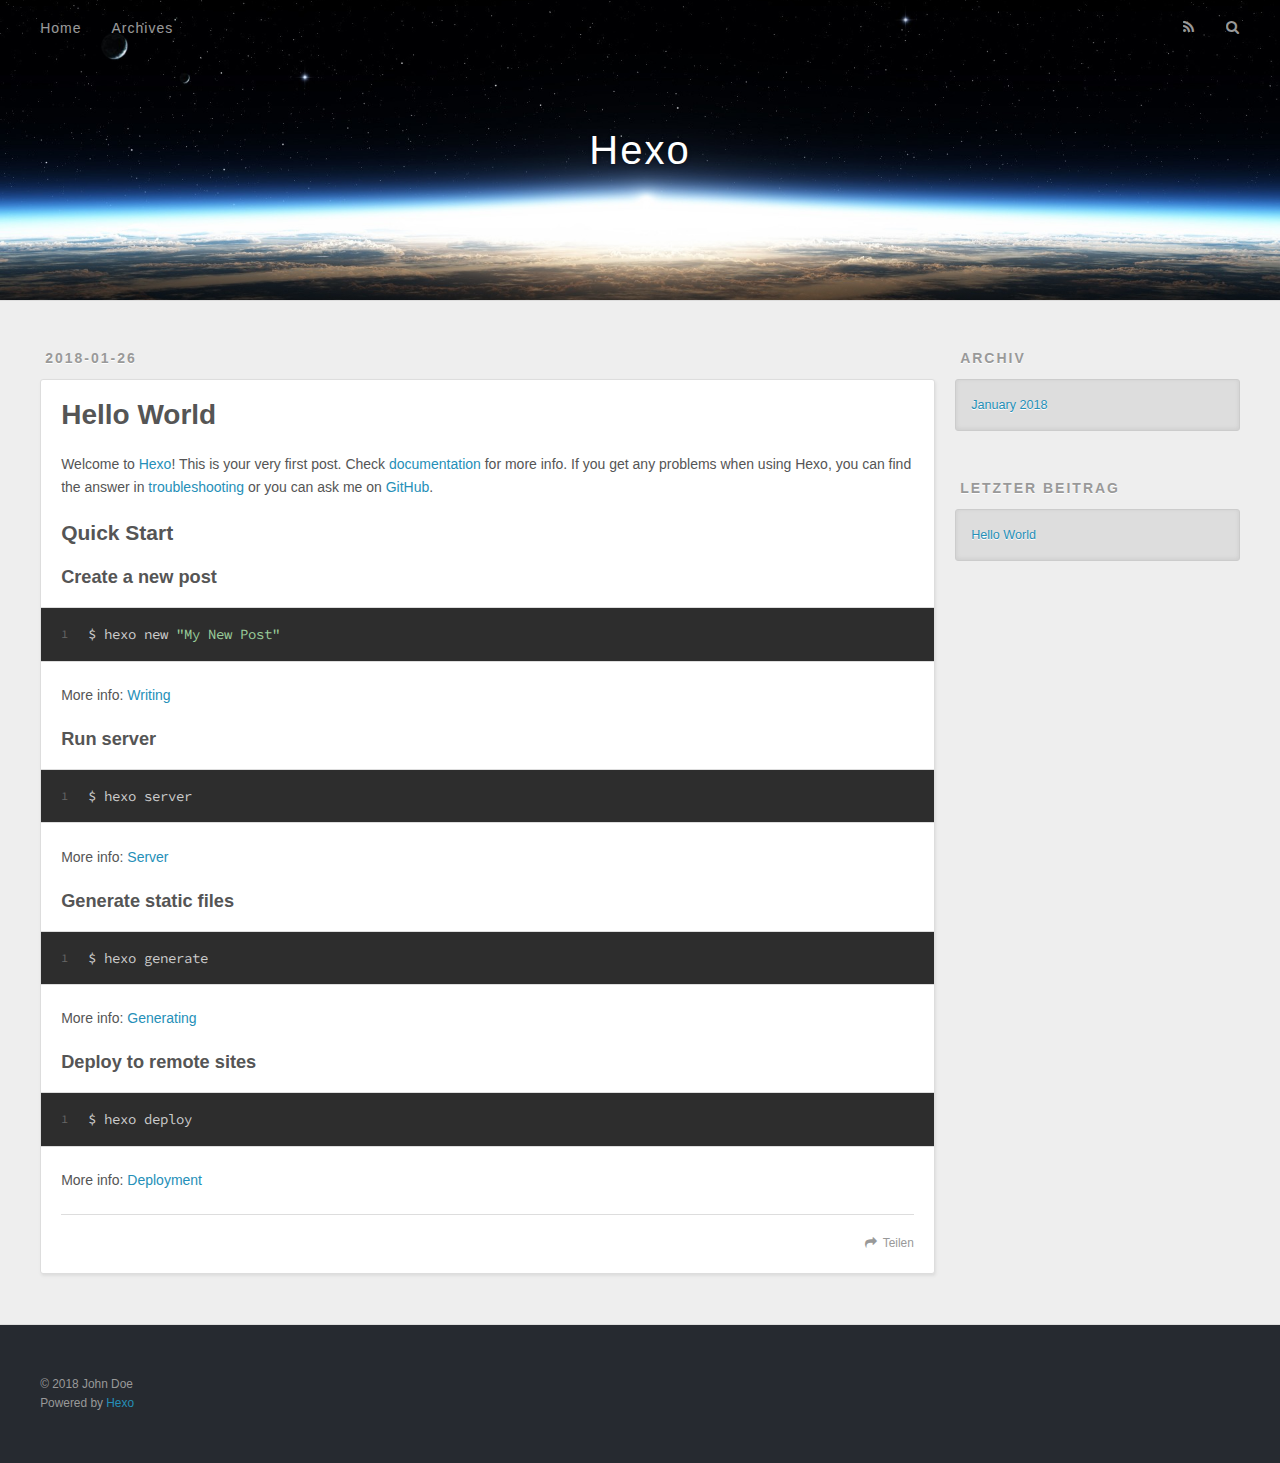
==== index.html @ 2131b010 "update" ====
<!DOCTYPE html>
<html>
<head>
  <meta charset="utf-8">
  

  
  <title>Hexo</title>
  <meta name="viewport" content="width=device-width, initial-scale=1, maximum-scale=1">
  <meta property="og:type" content="website">
<meta property="og:title" content="Hexo">
<meta property="og:url" content="http://yoursite.com/index.html">
<meta property="og:site_name" content="Hexo">
<meta name="twitter:card" content="summary">
<meta name="twitter:title" content="Hexo">
  
    <link rel="alternate" href="/atom.xml" title="Hexo" type="application/atom+xml">
  
  
    <link rel="icon" href="/favicon.png">
  
  
    <link href="//fonts.googleapis.com/css?family=Source+Code+Pro" rel="stylesheet" type="text/css">
  
  <link rel="stylesheet" href="/css/style.css">
</head>

<body>
  <div id="container">
    <div id="wrap">
      <header id="header">
  <div id="banner"></div>
  <div id="header-outer" class="outer">
    <div id="header-title" class="inner">
      <h1 id="logo-wrap">
        <a href="/" id="logo">Hexo</a>
      </h1>
      
    </div>
    <div id="header-inner" class="inner">
      <nav id="main-nav">
        <a id="main-nav-toggle" class="nav-icon"></a>
        
          <a class="main-nav-link" href="/">Home</a>
        
          <a class="main-nav-link" href="/archives">Archives</a>
        
      </nav>
      <nav id="sub-nav">
        
          <a id="nav-rss-link" class="nav-icon" href="/atom.xml" title="RSS Feed"></a>
        
        <a id="nav-search-btn" class="nav-icon" title="Suche"></a>
      </nav>
      <div id="search-form-wrap">
        <form action="//google.com/search" method="get" accept-charset="UTF-8" class="search-form"><input type="search" name="q" class="search-form-input" placeholder="Search"><button type="submit" class="search-form-submit">&#xF002;</button><input type="hidden" name="sitesearch" value="http://yoursite.com"></form>
      </div>
    </div>
  </div>
</header>
      <div class="outer">
        <section id="main">
  
    <article id="post-hello-world" class="article article-type-post" itemscope itemprop="blogPost">
  <div class="article-meta">
    <a href="/2018/01/26/hello-world/" class="article-date">
  <time datetime="2018-01-26T09:26:20.184Z" itemprop="datePublished">2018-01-26</time>
</a>
    
  </div>
  <div class="article-inner">
    
    
      <header class="article-header">
        
  
    <h1 itemprop="name">
      <a class="article-title" href="/2018/01/26/hello-world/">Hello World</a>
    </h1>
  

      </header>
    
    <div class="article-entry" itemprop="articleBody">
      
        <p>Welcome to <a href="https://hexo.io/" target="_blank" rel="noopener">Hexo</a>! This is your very first post. Check <a href="https://hexo.io/docs/" target="_blank" rel="noopener">documentation</a> for more info. If you get any problems when using Hexo, you can find the answer in <a href="https://hexo.io/docs/troubleshooting.html" target="_blank" rel="noopener">troubleshooting</a> or you can ask me on <a href="https://github.com/hexojs/hexo/issues" target="_blank" rel="noopener">GitHub</a>.</p>
<h2 id="Quick-Start"><a href="#Quick-Start" class="headerlink" title="Quick Start"></a>Quick Start</h2><h3 id="Create-a-new-post"><a href="#Create-a-new-post" class="headerlink" title="Create a new post"></a>Create a new post</h3><figure class="highlight bash"><table><tr><td class="gutter"><pre><span class="line">1</span><br></pre></td><td class="code"><pre><span class="line">$ hexo new <span class="string">"My New Post"</span></span><br></pre></td></tr></table></figure>
<p>More info: <a href="https://hexo.io/docs/writing.html" target="_blank" rel="noopener">Writing</a></p>
<h3 id="Run-server"><a href="#Run-server" class="headerlink" title="Run server"></a>Run server</h3><figure class="highlight bash"><table><tr><td class="gutter"><pre><span class="line">1</span><br></pre></td><td class="code"><pre><span class="line">$ hexo server</span><br></pre></td></tr></table></figure>
<p>More info: <a href="https://hexo.io/docs/server.html" target="_blank" rel="noopener">Server</a></p>
<h3 id="Generate-static-files"><a href="#Generate-static-files" class="headerlink" title="Generate static files"></a>Generate static files</h3><figure class="highlight bash"><table><tr><td class="gutter"><pre><span class="line">1</span><br></pre></td><td class="code"><pre><span class="line">$ hexo generate</span><br></pre></td></tr></table></figure>
<p>More info: <a href="https://hexo.io/docs/generating.html" target="_blank" rel="noopener">Generating</a></p>
<h3 id="Deploy-to-remote-sites"><a href="#Deploy-to-remote-sites" class="headerlink" title="Deploy to remote sites"></a>Deploy to remote sites</h3><figure class="highlight bash"><table><tr><td class="gutter"><pre><span class="line">1</span><br></pre></td><td class="code"><pre><span class="line">$ hexo deploy</span><br></pre></td></tr></table></figure>
<p>More info: <a href="https://hexo.io/docs/deployment.html" target="_blank" rel="noopener">Deployment</a></p>

      
    </div>
    <footer class="article-footer">
      <a data-url="http://yoursite.com/2018/01/26/hello-world/" data-id="cjcvq4l890000f4q3w87a7ria" class="article-share-link">Teilen</a>
      
      
    </footer>
  </div>
  
</article>


  


</section>
        
          <aside id="sidebar">
  
    

  
    

  
    
  
    
  <div class="widget-wrap">
    <h3 class="widget-title">Archiv</h3>
    <div class="widget">
      <ul class="archive-list"><li class="archive-list-item"><a class="archive-list-link" href="/archives/2018/01/">January 2018</a></li></ul>
    </div>
  </div>


  
    
  <div class="widget-wrap">
    <h3 class="widget-title">letzter Beitrag</h3>
    <div class="widget">
      <ul>
        
          <li>
            <a href="/2018/01/26/hello-world/">Hello World</a>
          </li>
        
      </ul>
    </div>
  </div>

  
</aside>
        
      </div>
      <footer id="footer">
  
  <div class="outer">
    <div id="footer-info" class="inner">
      &copy; 2018 John Doe<br>
      Powered by <a href="http://hexo.io/" target="_blank">Hexo</a>
    </div>
  </div>
</footer>
    </div>
    <nav id="mobile-nav">
  
    <a href="/" class="mobile-nav-link">Home</a>
  
    <a href="/archives" class="mobile-nav-link">Archives</a>
  
</nav>
    

<script src="//ajax.googleapis.com/ajax/libs/jquery/2.0.3/jquery.min.js"></script>


  <link rel="stylesheet" href="/fancybox/jquery.fancybox.css">
  <script src="/fancybox/jquery.fancybox.pack.js"></script>


<script src="/js/script.js"></script>



  </div>
</body>
</html>
---- css/style.css ----
body {
  width: 100%;
}
body:before,
body:after {
  content: "";
  display: table;
}
body:after {
  clear: both;
}
html,
body,
div,
span,
applet,
object,
iframe,
h1,
h2,
h3,
h4,
h5,
h6,
p,
blockquote,
pre,
a,
abbr,
acronym,
address,
big,
cite,
code,
del,
dfn,
em,
img,
ins,
kbd,
q,
s,
samp,
small,
strike,
strong,
sub,
sup,
tt,
var,
dl,
dt,
dd,
ol,
ul,
li,
fieldset,
form,
label,
legend,
table,
caption,
tbody,
tfoot,
thead,
tr,
th,
td {
  margin: 0;
  padding: 0;
  border: 0;
  outline: 0;
  font-weight: inherit;
  font-style: inherit;
  font-family: inherit;
  font-size: 100%;
  vertical-align: baseline;
}
body {
  line-height: 1;
  color: #000;
  background: #fff;
}
ol,
ul {
  list-style: none;
}
table {
  border-collapse: separate;
  border-spacing: 0;
  vertical-align: middle;
}
caption,
th,
td {
  text-align: left;
  font-weight: normal;
  vertical-align: middle;
}
a img {
  border: none;
}
input,
button {
  margin: 0;
  padding: 0;
}
input::-moz-focus-inner,
button::-moz-focus-inner {
  border: 0;
  padding: 0;
}
@font-face {
  font-family: FontAwesome;
  font-style: normal;
  font-weight: normal;
  src: url("fonts/fontawesome-webfont.eot?v=#4.0.3");
  src: url("fonts/fontawesome-webfont.eot?#iefix&v=#4.0.3") format("embedded-opentype"), url("fonts/fontawesome-webfont.woff?v=#4.0.3") format("woff"), url("fonts/fontawesome-webfont.ttf?v=#4.0.3") format("truetype"), url("fonts/fontawesome-webfont.svg#fontawesomeregular?v=#4.0.3") format("svg");
}
html,
body,
#container {
  height: 100%;
}
body {
  background: #eee;
  font: 14px -apple-system, BlinkMacSystemFont, "Segoe UI", "Roboto", "Oxygen", "Ubuntu", "Cantarell", "Fira Sans", "Droid Sans", "Helvetica Neue", sans-serif;
  -webkit-text-size-adjust: 100%;
}
.outer {
  max-width: 1220px;
  margin: 0 auto;
  padding: 0 20px;
}
.outer:before,
.outer:after {
  content: "";
  display: table;
}
.outer:after {
  clear: both;
}
.inner {
  display: inline;
  float: left;
  width: 98.33333333333333%;
  margin: 0 0.833333333333333%;
}
.left,
.alignleft {
  float: left;
}
.right,
.alignright {
  float: right;
}
.clear {
  clear: both;
}
#container {
  position: relative;
}
.mobile-nav-on {
  overflow: hidden;
}
#wrap {
  height: 100%;
  width: 100%;
  position: absolute;
  top: 0;
  left: 0;
  -webkit-transition: 0.2s ease-out;
  -moz-transition: 0.2s ease-out;
  -ms-transition: 0.2s ease-out;
  transition: 0.2s ease-out;
  z-index: 1;
  background: #eee;
}
.mobile-nav-on #wrap {
  left: 280px;
}
@media screen and (min-width: 768px) {
  #main {
    display: inline;
    float: left;
    width: 73.33333333333333%;
    margin: 0 0.833333333333333%;
  }
}
.article-date,
.article-category-link,
.archive-year,
.widget-title {
  text-decoration: none;
  text-transform: uppercase;
  letter-spacing: 2px;
  color: #999;
  margin-bottom: 1em;
  margin-left: 5px;
  line-height: 1em;
  text-shadow: 0 1px #fff;
  font-weight: bold;
}
.article-inner,
.archive-article-inner {
  background: #fff;
  -webkit-box-shadow: 1px 2px 3px #ddd;
  box-shadow: 1px 2px 3px #ddd;
  border: 1px solid #ddd;
  border-radius: 3px;
}
.article-entry h1,
.widget h1 {
  font-size: 2em;
}
.article-entry h2,
.widget h2 {
  font-size: 1.5em;
}
.article-entry h3,
.widget h3 {
  font-size: 1.3em;
}
.article-entry h4,
.widget h4 {
  font-size: 1.2em;
}
.article-entry h5,
.widget h5 {
  font-size: 1em;
}
.article-entry h6,
.widget h6 {
  font-size: 1em;
  color: #999;
}
.article-entry hr,
.widget hr {
  border: 1px dashed #ddd;
}
.article-entry strong,
.widget strong {
  font-weight: bold;
}
.article-entry em,
.widget em,
.article-entry cite,
.widget cite {
  font-style: italic;
}
.article-entry sup,
.widget sup,
.article-entry sub,
.widget sub {
  font-size: 0.75em;
  line-height: 0;
  position: relative;
  vertical-align: baseline;
}
.article-entry sup,
.widget sup {
  top: -0.5em;
}
.article-entry sub,
.widget sub {
  bottom: -0.2em;
}
.article-entry small,
.widget small {
  font-size: 0.85em;
}
.article-entry acronym,
.widget acronym,
.article-entry abbr,
.widget abbr {
  border-bottom: 1px dotted;
}
.article-entry ul,
.widget ul,
.article-entry ol,
.widget ol,
.article-entry dl,
.widget dl {
  margin: 0 20px;
  line-height: 1.6em;
}
.article-entry ul ul,
.widget ul ul,
.article-entry ol ul,
.widget ol ul,
.article-entry ul ol,
.widget ul ol,
.article-entry ol ol,
.widget ol ol {
  margin-top: 0;
  margin-bottom: 0;
}
.article-entry ul,
.widget ul {
  list-style: disc;
}
.article-entry ol,
.widget ol {
  list-style: decimal;
}
.article-entry dt,
.widget dt {
  font-weight: bold;
}
#header {
  height: 300px;
  position: relative;
  border-bottom: 1px solid #ddd;
}
#header:before,
#header:after {
  content: "";
  position: absolute;
  left: 0;
  right: 0;
  height: 40px;
}
#header:before {
  top: 0;
  background: -webkit-linear-gradient(rgba(0,0,0,0.2), transparent);
  background: -moz-linear-gradient(rgba(0,0,0,0.2), transparent);
  background: -ms-linear-gradient(rgba(0,0,0,0.2), transparent);
  background: linear-gradient(rgba(0,0,0,0.2), transparent);
}
#header:after {
  bottom: 0;
  background: -webkit-linear-gradient(transparent, rgba(0,0,0,0.2));
  background: -moz-linear-gradient(transparent, rgba(0,0,0,0.2));
  background: -ms-linear-gradient(transparent, rgba(0,0,0,0.2));
  background: linear-gradient(transparent, rgba(0,0,0,0.2));
}
#header-outer {
  height: 100%;
  position: relative;
}
#header-inner {
  position: relative;
  overflow: hidden;
}
#banner {
  position: absolute;
  top: 0;
  left: 0;
  width: 100%;
  height: 100%;
  background: url("images/banner.jpg") center #000;
  -webkit-background-size: cover;
  -moz-background-size: cover;
  background-size: cover;
  z-index: -1;
}
#header-title {
  text-align: center;
  height: 40px;
  position: absolute;
  top: 50%;
  left: 0;
  margin-top: -20px;
}
#logo,
#subtitle {
  text-decoration: none;
  color: #fff;
  font-weight: 300;
  text-shadow: 0 1px 4px rgba(0,0,0,0.3);
}
#logo {
  font-size: 40px;
  line-height: 40px;
  letter-spacing: 2px;
}
#subtitle {
  font-size: 16px;
  line-height: 16px;
  letter-spacing: 1px;
}
#subtitle-wrap {
  margin-top: 16px;
}
#main-nav {
  float: left;
  margin-left: -15px;
}
.nav-icon,
.main-nav-link {
  float: left;
  color: #fff;
  opacity: 0.6;
  text-decoration: none;
  text-shadow: 0 1px rgba(0,0,0,0.2);
  -webkit-transition: opacity 0.2s;
  -moz-transition: opacity 0.2s;
  -ms-transition: opacity 0.2s;
  transition: opacity 0.2s;
  display: block;
  padding: 20px 15px;
}
.nav-icon:hover,
.main-nav-link:hover {
  opacity: 1;
}
.nav-icon {
  font-family: FontAwesome;
  text-align: center;
  font-size: 14px;
  width: 14px;
  height: 14px;
  padding: 20px 15px;
  position: relative;
  cursor: pointer;
}
.main-nav-link {
  font-weight: 300;
  letter-spacing: 1px;
}
@media screen and (max-width: 479px) {
  .main-nav-link {
    display: none;
  }
}
#main-nav-toggle {
  display: none;
}
#main-nav-toggle:before {
  content: "\f0c9";
}
@media screen and (max-width: 479px) {
  #main-nav-toggle {
    display: block;
  }
}
#sub-nav {
  float: right;
  margin-right: -15px;
}
#nav-rss-link:before {
  content: "\f09e";
}
#nav-search-btn:before {
  content: "\f002";
}
#search-form-wrap {
  position: absolute;
  top: 15px;
  width: 150px;
  height: 30px;
  right: -150px;
  opacity: 0;
  -webkit-transition: 0.2s ease-out;
  -moz-transition: 0.2s ease-out;
  -ms-transition: 0.2s ease-out;
  transition: 0.2s ease-out;
}
#search-form-wrap.on {
  opacity: 1;
  right: 0;
}
@media screen and (max-width: 479px) {
  #search-form-wrap {
    width: 100%;
    right: -100%;
  }
}
.search-form {
  position: absolute;
  top: 0;
  left: 0;
  right: 0;
  background: #fff;
  padding: 5px 15px;
  border-radius: 15px;
  -webkit-box-shadow: 0 0 10px rgba(0,0,0,0.3);
  box-shadow: 0 0 10px rgba(0,0,0,0.3);
}
.search-form-input {
  border: none;
  background: none;
  color: #555;
  width: 100%;
  font: 13px -apple-system, BlinkMacSystemFont, "Segoe UI", "Roboto", "Oxygen", "Ubuntu", "Cantarell", "Fira Sans", "Droid Sans", "Helvetica Neue", sans-serif;
  outline: none;
}
.search-form-input::-webkit-search-results-decoration,
.search-form-input::-webkit-search-cancel-button {
  -webkit-appearance: none;
}
.search-form-submit {
  position: absolute;
  top: 50%;
  right: 10px;
  margin-top: -7px;
  font: 13px FontAwesome;
  border: none;
  background: none;
  color: #bbb;
  cursor: pointer;
}
.search-form-submit:hover,
.search-form-submit:focus {
  color: #777;
}
.article {
  margin: 50px 0;
}
.article-inner {
  overflow: hidden;
}
.article-meta:before,
.article-meta:after {
  content: "";
  display: table;
}
.article-meta:after {
  clear: both;
}
.article-date {
  float: left;
}
.article-category {
  float: left;
  line-height: 1em;
  color: #ccc;
  text-shadow: 0 1px #fff;
  margin-left: 8px;
}
.article-category:before {
  content: "\2022";
}
.article-category-link {
  margin: 0 12px 1em;
}
.article-header {
  padding: 20px 20px 0;
}
.article-title {
  text-decoration: none;
  font-size: 2em;
  font-weight: bold;
  color: #555;
  line-height: 1.1em;
  -webkit-transition: color 0.2s;
  -moz-transition: color 0.2s;
  -ms-transition: color 0.2s;
  transition: color 0.2s;
}
a.article-title:hover {
  color: #258fb8;
}
.article-entry {
  color: #555;
  padding: 0 20px;
}
.article-entry:before,
.article-entry:after {
  content: "";
  display: table;
}
.article-entry:after {
  clear: both;
}
.article-entry p,
.article-entry table {
  line-height: 1.6em;
  margin: 1.6em 0;
}
.article-entry h1,
.article-entry h2,
.article-entry h3,
.article-entry h4,
.article-entry h5,
.article-entry h6 {
  font-weight: bold;
}
.article-entry h1,
.article-entry h2,
.article-entry h3,
.article-entry h4,
.article-entry h5,
.article-entry h6 {
  line-height: 1.1em;
  margin: 1.1em 0;
}
.article-entry a {
  color: #258fb8;
  text-decoration: none;
}
.article-entry a:hover {
  text-decoration: underline;
}
.article-entry ul,
.article-entry ol,
.article-entry dl {
  margin-top: 1.6em;
  margin-bottom: 1.6em;
}
.article-entry img,
.article-entry video {
  max-width: 100%;
  height: auto;
  display: block;
  margin: auto;
}
.article-entry iframe {
  border: none;
}
.article-entry table {
  width: 100%;
  border-collapse: collapse;
  border-spacing: 0;
}
.article-entry th {
  font-weight: bold;
  border-bottom: 3px solid #ddd;
  padding-bottom: 0.5em;
}
.article-entry td {
  border-bottom: 1px solid #ddd;
  padding: 10px 0;
}
.article-entry blockquote {
  font-family: Georgia, "Times New Roman", serif;
  font-size: 1.4em;
  margin: 1.6em 20px;
  text-align: center;
}
.article-entry blockquote footer {
  font-size: 14px;
  margin: 1.6em 0;
  font-family: -apple-system, BlinkMacSystemFont, "Segoe UI", "Roboto", "Oxygen", "Ubuntu", "Cantarell", "Fira Sans", "Droid Sans", "Helvetica Neue", sans-serif;
}
.article-entry blockquote footer cite:before {
  content: "—";
  padding: 0 0.5em;
}
.article-entry .pullquote {
  text-align: left;
  width: 45%;
  margin: 0;
}
.article-entry .pullquote.left {
  margin-left: 0.5em;
  margin-right: 1em;
}
.article-entry .pullquote.right {
  margin-right: 0.5em;
  margin-left: 1em;
}
.article-entry .caption {
  color: #999;
  display: block;
  font-size: 0.9em;
  margin-top: 0.5em;
  position: relative;
  text-align: center;
}
.article-entry .video-container {
  position: relative;
  padding-top: 56.25%;
  height: 0;
  overflow: hidden;
}
.article-entry .video-container iframe,
.article-entry .video-container object,
.article-entry .video-container embed {
  position: absolute;
  top: 0;
  left: 0;
  width: 100%;
  height: 100%;
  margin-top: 0;
}
.article-more-link a {
  display: inline-block;
  line-height: 1em;
  padding: 6px 15px;
  border-radius: 15px;
  background: #eee;
  color: #999;
  text-shadow: 0 1px #fff;
  text-decoration: none;
}
.article-more-link a:hover {
  background: #258fb8;
  color: #fff;
  text-decoration: none;
  text-shadow: 0 1px #1e7293;
}
.article-footer {
  font-size: 0.85em;
  line-height: 1.6em;
  border-top: 1px solid #ddd;
  padding-top: 1.6em;
  margin: 0 20px 20px;
}
.article-footer:before,
.article-footer:after {
  content: "";
  display: table;
}
.article-footer:after {
  clear: both;
}
.article-footer a {
  color: #999;
  text-decoration: none;
}
.article-footer a:hover {
  color: #555;
}
.article-tag-list-item {
  float: left;
  margin-right: 10px;
}
.article-tag-list-link:before {
  content: "#";
}
.article-comment-link {
  float: right;
}
.article-comment-link:before {
  content: "\f075";
  font-family: FontAwesome;
  padding-right: 8px;
}
.article-share-link {
  cursor: pointer;
  float: right;
  margin-left: 20px;
}
.article-share-link:before {
  content: "\f064";
  font-family: FontAwesome;
  padding-right: 6px;
}
#article-nav {
  position: relative;
}
#article-nav:before,
#article-nav:after {
  content: "";
  display: table;
}
#article-nav:after {
  clear: both;
}
@media screen and (min-width: 768px) {
  #article-nav {
    margin: 50px 0;
  }
  #article-nav:before {
    width: 8px;
    height: 8px;
    position: absolute;
    top: 50%;
    left: 50%;
    margin-top: -4px;
    margin-left: -4px;
    content: "";
    border-radius: 50%;
    background: #ddd;
    -webkit-box-shadow: 0 1px 2px #fff;
    box-shadow: 0 1px 2px #fff;
  }
}
.article-nav-link-wrap {
  text-decoration: none;
  text-shadow: 0 1px #fff;
  color: #999;
  -webkit-box-sizing: border-box;
  -moz-box-sizing: border-box;
  box-sizing: border-box;
  margin-top: 50px;
  text-align: center;
  display: block;
}
.article-nav-link-wrap:hover {
  color: #555;
}
@media screen and (min-width: 768px) {
  .article-nav-link-wrap {
    width: 50%;
    margin-top: 0;
  }
}
@media screen and (min-width: 768px) {
  #article-nav-newer {
    float: left;
    text-align: right;
    padding-right: 20px;
  }
}
@media screen and (min-width: 768px) {
  #article-nav-older {
    float: right;
    text-align: left;
    padding-left: 20px;
  }
}
.article-nav-caption {
  text-transform: uppercase;
  letter-spacing: 2px;
  color: #ddd;
  line-height: 1em;
  font-weight: bold;
}
#article-nav-newer .article-nav-caption {
  margin-right: -2px;
}
.article-nav-title {
  font-size: 0.85em;
  line-height: 1.6em;
  margin-top: 0.5em;
}
.article-share-box {
  position: absolute;
  display: none;
  background: #fff;
  -webkit-box-shadow: 1px 2px 10px rgba(0,0,0,0.2);
  box-shadow: 1px 2px 10px rgba(0,0,0,0.2);
  border-radius: 3px;
  margin-left: -145px;
  overflow: hidden;
  z-index: 1;
}
.article-share-box.on {
  display: block;
}
.article-share-input {
  width: 100%;
  background: none;
  -webkit-box-sizing: border-box;
  -moz-box-sizing: border-box;
  box-sizing: border-box;
  font: 14px -apple-system, BlinkMacSystemFont, "Segoe UI", "Roboto", "Oxygen", "Ubuntu", "Cantarell", "Fira Sans", "Droid Sans", "Helvetica Neue", sans-serif;
  padding: 0 15px;
  color: #555;
  outline: none;
  border: 1px solid #ddd;
  border-radius: 3px 3px 0 0;
  height: 36px;
  line-height: 36px;
}
.article-share-links {
  background: #eee;
}
.article-share-links:before,
.article-share-links:after {
  content: "";
  display: table;
}
.article-share-links:after {
  clear: both;
}
.article-share-twitter,
.article-share-facebook,
.article-share-pinterest,
.article-share-google {
  width: 50px;
  height: 36px;
  display: block;
  float: left;
  position: relative;
  color: #999;
  text-shadow: 0 1px #fff;
}
.article-share-twitter:before,
.article-share-facebook:before,
.article-share-pinterest:before,
.article-share-google:before {
  font-size: 20px;
  font-family: FontAwesome;
  width: 20px;
  height: 20px;
  position: absolute;
  top: 50%;
  left: 50%;
  margin-top: -10px;
  margin-left: -10px;
  text-align: center;
}
.article-share-twitter:hover,
.article-share-facebook:hover,
.article-share-pinterest:hover,
.article-share-google:hover {
  color: #fff;
}
.article-share-twitter:before {
  content: "\f099";
}
.article-share-twitter:hover {
  background: #00aced;
  text-shadow: 0 1px #008abe;
}
.article-share-facebook:before {
  content: "\f09a";
}
.article-share-facebook:hover {
  background: #3b5998;
  text-shadow: 0 1px #2f477a;
}
.article-share-pinterest:before {
  content: "\f0d2";
}
.article-share-pinterest:hover {
  background: #cb2027;
  text-shadow: 0 1px #a21a1f;
}
.article-share-google:before {
  content: "\f0d5";
}
.article-share-google:hover {
  background: #dd4b39;
  text-shadow: 0 1px #be3221;
}
.article-gallery {
  background: #000;
  position: relative;
}
.article-gallery-photos {
  position: relative;
  overflow: hidden;
}
.article-gallery-img {
  display: none;
  max-width: 100%;
}
.article-gallery-img:first-child {
  display: block;
}
.article-gallery-img.loaded {
  position: absolute;
  display: block;
}
.article-gallery-img img {
  display: block;
  max-width: 100%;
  margin: 0 auto;
}
#comments {
  background: #fff;
  -webkit-box-shadow: 1px 2px 3px #ddd;
  box-shadow: 1px 2px 3px #ddd;
  padding: 20px;
  border: 1px solid #ddd;
  border-radius: 3px;
  margin: 50px 0;
}
#comments a {
  color: #258fb8;
}
.archives-wrap {
  margin: 50px 0;
}
.archives:before,
.archives:after {
  content: "";
  display: table;
}
.archives:after {
  clear: both;
}
.archive-year-wrap {
  margin-bottom: 1em;
}
.archives {
  -webkit-column-gap: 10px;
  -moz-column-gap: 10px;
  column-gap: 10px;
}
@media screen and (min-width: 480px) and (max-width: 767px) {
  .archives {
    -webkit-column-count: 2;
    -moz-column-count: 2;
    column-count: 2;
  }
}
@media screen and (min-width: 768px) {
  .archives {
    -webkit-column-count: 3;
    -moz-column-count: 3;
    column-count: 3;
  }
}
.archive-article {
  -webkit-column-break-inside: avoid;
  page-break-inside: avoid;
  overflow: hidden;
  break-inside: avoid-column;
}
.archive-article-inner {
  padding: 10px;
  margin-bottom: 15px;
}
.archive-article-title {
  text-decoration: none;
  font-weight: bold;
  color: #555;
  -webkit-transition: color 0.2s;
  -moz-transition: color 0.2s;
  -ms-transition: color 0.2s;
  transition: color 0.2s;
  line-height: 1.6em;
}
.archive-article-title:hover {
  color: #258fb8;
}
.archive-article-footer {
  margin-top: 1em;
}
.archive-article-date {
  color: #999;
  text-decoration: none;
  font-size: 0.85em;
  line-height: 1em;
  margin-bottom: 0.5em;
  display: block;
}
#page-nav {
  margin: 50px auto;
  background: #fff;
  -webkit-box-shadow: 1px 2px 3px #ddd;
  box-shadow: 1px 2px 3px #ddd;
  border: 1px solid #ddd;
  border-radius: 3px;
  text-align: center;
  color: #999;
  overflow: hidden;
}
#page-nav:before,
#page-nav:after {
  content: "";
  display: table;
}
#page-nav:after {
  clear: both;
}
#page-nav a,
#page-nav span {
  padding: 10px 20px;
  line-height: 1;
  height: 2ex;
}
#page-nav a {
  color: #999;
  text-decoration: none;
}
#page-nav a:hover {
  background: #999;
  color: #fff;
}
#page-nav .prev {
  float: left;
}
#page-nav .next {
  float: right;
}
#page-nav .page-number {
  display: inline-block;
}
@media screen and (max-width: 479px) {
  #page-nav .page-number {
    display: none;
  }
}
#page-nav .current {
  color: #555;
  font-weight: bold;
}
#page-nav .space {
  color: #ddd;
}
#footer {
  background: #262a30;
  padding: 50px 0;
  border-top: 1px solid #ddd;
  color: #999;
}
#footer a {
  color: #258fb8;
  text-decoration: none;
}
#footer a:hover {
  text-decoration: underline;
}
#footer-info {
  line-height: 1.6em;
  font-size: 0.85em;
}
.article-entry pre,
.article-entry .highlight {
  background: #2d2d2d;
  margin: 0 -20px;
  padding: 15px 20px;
  border-style: solid;
  border-color: #ddd;
  border-width: 1px 0;
  overflow: auto;
  color: #ccc;
  line-height: 22.400000000000002px;
}
.article-entry .highlight .gutter pre,
.article-entry .gist .gist-file .gist-data .line-numbers {
  color: #666;
  font-size: 0.85em;
}
.article-entry pre,
.article-entry code {
  font-family: "Source Code Pro", Consolas, Monaco, Menlo, Consolas, monospace;
}
.article-entry code {
  background: #eee;
  text-shadow: 0 1px #fff;
  padding: 0 0.3em;
}
.article-entry pre code {
  background: none;
  text-shadow: none;
  padding: 0;
}
.article-entry .highlight pre {
  border: none;
  margin: 0;
  padding: 0;
}
.article-entry .highlight table {
  margin: 0;
  width: auto;
}
.article-entry .highlight td {
  border: none;
  padding: 0;
}
.article-entry .highlight figcaption {
  font-size: 0.85em;
  color: #999;
  line-height: 1em;
  margin-bottom: 1em;
}
.article-entry .highlight figcaption:before,
.article-entry .highlight figcaption:after {
  content: "";
  display: table;
}
.article-entry .highlight figcaption:after {
  clear: both;
}
.article-entry .highlight figcaption a {
  float: right;
}
.article-entry .highlight .gutter pre {
  text-align: right;
  padding-right: 20px;
}
.article-entry .highlight .line {
  height: 22.400000000000002px;
}
.article-entry .highlight .line.marked {
  background: #515151;
}
.article-entry .gist {
  margin: 0 -20px;
  border-style: solid;
  border-color: #ddd;
  border-width: 1px 0;
  background: #2d2d2d;
  padding: 15px 20px 15px 0;
}
.article-entry .gist .gist-file {
  border: none;
  font-family: "Source Code Pro", Consolas, Monaco, Menlo, Consolas, monospace;
  margin: 0;
}
.article-entry .gist .gist-file .gist-data {
  background: none;
  border: none;
}
.article-entry .gist .gist-file .gist-data .line-numbers {
  background: none;
  border: none;
  padding: 0 20px 0 0;
}
.article-entry .gist .gist-file .gist-data .line-data {
  padding: 0 !important;
}
.article-entry .gist .gist-file .highlight {
  margin: 0;
  padding: 0;
  border: none;
}
.article-entry .gist .gist-file .gist-meta {
  background: #2d2d2d;
  color: #999;
  font: 0.85em -apple-system, BlinkMacSystemFont, "Segoe UI", "Roboto", "Oxygen", "Ubuntu", "Cantarell", "Fira Sans", "Droid Sans", "Helvetica Neue", sans-serif;
  text-shadow: 0 0;
  padding: 0;
  margin-top: 1em;
  margin-left: 20px;
}
.article-entry .gist .gist-file .gist-meta a {
  color: #258fb8;
  font-weight: normal;
}
.article-entry .gist .gist-file .gist-meta a:hover {
  text-decoration: underline;
}
pre .comment,
pre .title {
  color: #999;
}
pre .variable,
pre .attribute,
pre .tag,
pre .regexp,
pre .ruby .constant,
pre .xml .tag .title,
pre .xml .pi,
pre .xml .doctype,
pre .html .doctype,
pre .css .id,
pre .css .class,
pre .css .pseudo {
  color: #f2777a;
}
pre .number,
pre .preprocessor,
pre .built_in,
pre .literal,
pre .params,
pre .constant {
  color: #f99157;
}
pre .class,
pre .ruby .class .title,
pre .css .rules .attribute {
  color: #9c9;
}
pre .string,
pre .value,
pre .inheritance,
pre .header,
pre .ruby .symbol,
pre .xml .cdata {
  color: #9c9;
}
pre .css .hexcolor {
  color: #6cc;
}
pre .function,
pre .python .decorator,
pre .python .title,
pre .ruby .function .title,
pre .ruby .title .keyword,
pre .perl .sub,
pre .javascript .title,
pre .coffeescript .title {
  color: #69c;
}
pre .keyword,
pre .javascript .function {
  color: #c9c;
}
@media screen and (max-width: 479px) {
  #mobile-nav {
    position: absolute;
    top: 0;
    left: 0;
    width: 280px;
    height: 100%;
    background: #191919;
    border-right: 1px solid #fff;
  }
}
@media screen and (max-width: 479px) {
  .mobile-nav-link {
    display: block;
    color: #999;
    text-decoration: none;
    padding: 15px 20px;
    font-weight: bold;
  }
  .mobile-nav-link:hover {
    color: #fff;
  }
}
@media screen and (min-width: 768px) {
  #sidebar {
    display: inline;
    float: left;
    width: 23.333333333333332%;
    margin: 0 0.833333333333333%;
  }
}
.widget-wrap {
  margin: 50px 0;
}
.widget {
  color: #777;
  text-shadow: 0 1px #fff;
  background: #ddd;
  -webkit-box-shadow: 0 -1px 4px #ccc inset;
  box-shadow: 0 -1px 4px #ccc inset;
  border: 1px solid #ccc;
  padding: 15px;
  border-radius: 3px;
}
.widget a {
  color: #258fb8;
  text-decoration: none;
}
.widget a:hover {
  text-decoration: underline;
}
.widget ul ul,
.widget ol ul,
.widget dl ul,
.widget ul ol,
.widget ol ol,
.widget dl ol,
.widget ul dl,
.widget ol dl,
.widget dl dl {
  margin-left: 15px;
  list-style: disc;
}
.widget {
  line-height: 1.6em;
  word-wrap: break-word;
  font-size: 0.9em;
}
.widget ul,
.widget ol {
  list-style: none;
  margin: 0;
}
.widget ul ul,
.widget ol ul,
.widget ul ol,
.widget ol ol {
  margin: 0 20px;
}
.widget ul ul,
.widget ol ul {
  list-style: disc;
}
.widget ul ol,
.widget ol ol {
  list-style: decimal;
}
.category-list-count,
.tag-list-count,
.archive-list-count {
  padding-left: 5px;
  color: #999;
  font-size: 0.85em;
}
.category-list-count:before,
.tag-list-count:before,
.archive-list-count:before {
  content: "(";
}
.category-list-count:after,
.tag-list-count:after,
.archive-list-count:after {
  content: ")";
}
.tagcloud a {
  margin-right: 5px;
  display: inline-block;
}
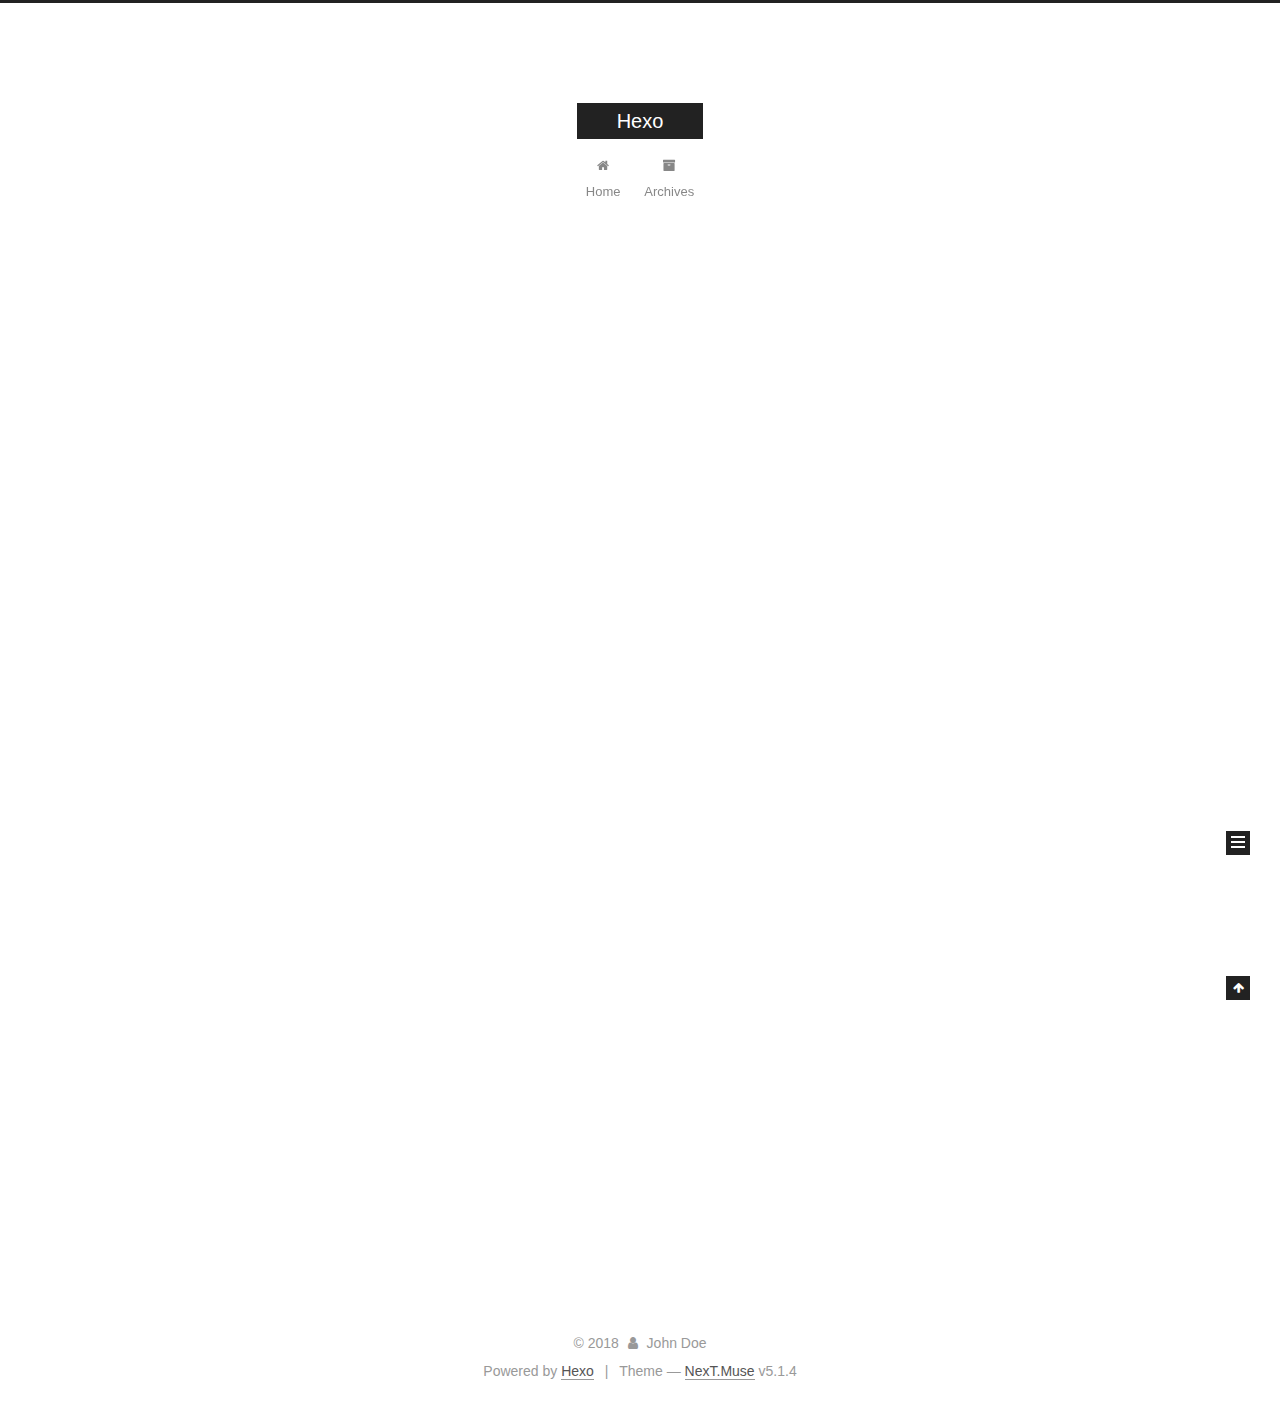
==== commit e61ca544: "update" ====
--- a/index.html
+++ b/index.html
@@ -1,89 +1,305 @@
 <!DOCTYPE html>
-<html>
+
+
+
+  
+
+
+<html class="theme-next muse use-motion" lang="">
 <head>
-  <meta charset="utf-8">
-  
-
-  
-  <title>Hexo</title>
-  <meta name="viewport" content="width=device-width, initial-scale=1, maximum-scale=1">
-  <meta property="og:type" content="website">
+  <meta charset="UTF-8"/>
+<meta http-equiv="X-UA-Compatible" content="IE=edge" />
+<meta name="viewport" content="width=device-width, initial-scale=1, maximum-scale=1"/>
+<meta name="theme-color" content="#222">
+
+
+
+
+
+
+
+
+
+<meta http-equiv="Cache-Control" content="no-transform" />
+<meta http-equiv="Cache-Control" content="no-siteapp" />
+
+
+
+
+
+
+
+
+
+
+
+
+
+
+
+
+  
+  
+  <link href="/lib/fancybox/source/jquery.fancybox.css?v=2.1.5" rel="stylesheet" type="text/css" />
+
+
+
+
+
+
+
+<link href="/lib/font-awesome/css/font-awesome.min.css?v=4.6.2" rel="stylesheet" type="text/css" />
+
+<link href="/css/main.css?v=5.1.4" rel="stylesheet" type="text/css" />
+
+
+  <link rel="apple-touch-icon" sizes="180x180" href="/images/apple-touch-icon-next.png?v=5.1.4">
+
+
+  <link rel="icon" type="image/png" sizes="32x32" href="/images/favicon-32x32-next.png?v=5.1.4">
+
+
+  <link rel="icon" type="image/png" sizes="16x16" href="/images/favicon-16x16-next.png?v=5.1.4">
+
+
+  <link rel="mask-icon" href="/images/logo.svg?v=5.1.4" color="#222">
+
+
+
+
+
+  <meta name="keywords" content="Hexo, NexT" />
+
+
+
+
+
+
+
+
+
+
+<meta property="og:type" content="website">
 <meta property="og:title" content="Hexo">
 <meta property="og:url" content="http://yoursite.com/index.html">
 <meta property="og:site_name" content="Hexo">
 <meta name="twitter:card" content="summary">
 <meta name="twitter:title" content="Hexo">
-  
-    <link rel="alternate" href="/atom.xml" title="Hexo" type="application/atom+xml">
-  
-  
-    <link rel="icon" href="/favicon.png">
-  
-  
-    <link href="//fonts.googleapis.com/css?family=Source+Code+Pro" rel="stylesheet" type="text/css">
-  
-  <link rel="stylesheet" href="/css/style.css">
+
+
+
+<script type="text/javascript" id="hexo.configurations">
+  var NexT = window.NexT || {};
+  var CONFIG = {
+    root: '/',
+    scheme: 'Muse',
+    version: '5.1.4',
+    sidebar: {"position":"left","display":"post","offset":12,"b2t":false,"scrollpercent":false,"onmobile":false},
+    fancybox: true,
+    tabs: true,
+    motion: {"enable":true,"async":false,"transition":{"post_block":"fadeIn","post_header":"slideDownIn","post_body":"slideDownIn","coll_header":"slideLeftIn","sidebar":"slideUpIn"}},
+    duoshuo: {
+      userId: '0',
+      author: 'Author'
+    },
+    algolia: {
+      applicationID: '',
+      apiKey: '',
+      indexName: '',
+      hits: {"per_page":10},
+      labels: {"input_placeholder":"Search for Posts","hits_empty":"We didn't find any results for the search: ${query}","hits_stats":"${hits} results found in ${time} ms"}
+    }
+  };
+</script>
+
+
+
+  <link rel="canonical" href="http://yoursite.com/"/>
+
+
+
+
+
+  <title>Hexo</title>
+  
+
+
+
+
+
+
+
+
 </head>
 
-<body>
-  <div id="container">
-    <div id="wrap">
-      <header id="header">
-  <div id="banner"></div>
-  <div id="header-outer" class="outer">
-    <div id="header-title" class="inner">
-      <h1 id="logo-wrap">
-        <a href="/" id="logo">Hexo</a>
-      </h1>
-      
+<body itemscope itemtype="http://schema.org/WebPage" lang="">
+
+  
+  
+    
+  
+
+  <div class="container sidebar-position-left 
+  page-home">
+    <div class="headband"></div>
+
+    <header id="header" class="header" itemscope itemtype="http://schema.org/WPHeader">
+      <div class="header-inner"><div class="site-brand-wrapper">
+  <div class="site-meta ">
+    
+
+    <div class="custom-logo-site-title">
+      <a href="/"  class="brand" rel="start">
+        <span class="logo-line-before"><i></i></span>
+        <span class="site-title">Hexo</span>
+        <span class="logo-line-after"><i></i></span>
+      </a>
     </div>
-    <div id="header-inner" class="inner">
-      <nav id="main-nav">
-        <a id="main-nav-toggle" class="nav-icon"></a>
-        
-          <a class="main-nav-link" href="/">Home</a>
-        
-          <a class="main-nav-link" href="/archives">Archives</a>
-        
-      </nav>
-      <nav id="sub-nav">
-        
-          <a id="nav-rss-link" class="nav-icon" href="/atom.xml" title="RSS Feed"></a>
-        
-        <a id="nav-search-btn" class="nav-icon" title="Suche"></a>
-      </nav>
-      <div id="search-form-wrap">
-        <form action="//google.com/search" method="get" accept-charset="UTF-8" class="search-form"><input type="search" name="q" class="search-form-input" placeholder="Search"><button type="submit" class="search-form-submit">&#xF002;</button><input type="hidden" name="sitesearch" value="http://yoursite.com"></form>
-      </div>
-    </div>
+      
+        <p class="site-subtitle"></p>
+      
   </div>
-</header>
-      <div class="outer">
-        <section id="main">
-  
-    <article id="post-hello-world" class="article article-type-post" itemscope itemprop="blogPost">
-  <div class="article-meta">
-    <a href="/2018/01/26/hello-world/" class="article-date">
-  <time datetime="2018-01-26T09:26:20.184Z" itemprop="datePublished">2018-01-26</time>
-</a>
-    
+
+  <div class="site-nav-toggle">
+    <button>
+      <span class="btn-bar"></span>
+      <span class="btn-bar"></span>
+      <span class="btn-bar"></span>
+    </button>
   </div>
-  <div class="article-inner">
-    
-    
-      <header class="article-header">
-        
-  
-    <h1 itemprop="name">
-      <a class="article-title" href="/2018/01/26/hello-world/">Hello World</a>
-    </h1>
-  
-
+</div>
+
+<nav class="site-nav">
+  
+
+  
+    <ul id="menu" class="menu">
+      
+        
+        <li class="menu-item menu-item-home">
+          <a href="/" rel="section">
+            
+              <i class="menu-item-icon fa fa-fw fa-home"></i> <br />
+            
+            Home
+          </a>
+        </li>
+      
+        
+        <li class="menu-item menu-item-archives">
+          <a href="/archives/" rel="section">
+            
+              <i class="menu-item-icon fa fa-fw fa-archive"></i> <br />
+            
+            Archives
+          </a>
+        </li>
+      
+
+      
+    </ul>
+  
+
+  
+</nav>
+
+
+
+ </div>
+    </header>
+
+    <main id="main" class="main">
+      <div class="main-inner">
+        <div class="content-wrap">
+          <div id="content" class="content">
+            
+  <section id="posts" class="posts-expand">
+    
+      
+
+  
+
+  
+  
+  
+
+  <article class="post post-type-normal" itemscope itemtype="http://schema.org/Article">
+  
+  
+  
+  <div class="post-block">
+    <link itemprop="mainEntityOfPage" href="http://yoursite.com/2018/01/26/hello-world/">
+
+    <span hidden itemprop="author" itemscope itemtype="http://schema.org/Person">
+      <meta itemprop="name" content="John Doe">
+      <meta itemprop="description" content="">
+      <meta itemprop="image" content="/images/avatar.gif">
+    </span>
+
+    <span hidden itemprop="publisher" itemscope itemtype="http://schema.org/Organization">
+      <meta itemprop="name" content="Hexo">
+    </span>
+
+    
+      <header class="post-header">
+
+        
+        
+          <h1 class="post-title" itemprop="name headline">
+                
+                <a class="post-title-link" href="/2018/01/26/hello-world/" itemprop="url">Hello World</a></h1>
+        
+
+        <div class="post-meta">
+          <span class="post-time">
+            
+              <span class="post-meta-item-icon">
+                <i class="fa fa-calendar-o"></i>
+              </span>
+              
+                <span class="post-meta-item-text">Posted on</span>
+              
+              <time title="Post created" itemprop="dateCreated datePublished" datetime="2018-01-26T17:26:20+08:00">
+                2018-01-26
+              </time>
+            
+
+            
+
+            
+          </span>
+
+          
+
+          
+            
+          
+
+          
+          
+
+          
+
+          
+
+          
+
+        </div>
       </header>
     
-    <div class="article-entry" itemprop="articleBody">
-      
-        <p>Welcome to <a href="https://hexo.io/" target="_blank" rel="noopener">Hexo</a>! This is your very first post. Check <a href="https://hexo.io/docs/" target="_blank" rel="noopener">documentation</a> for more info. If you get any problems when using Hexo, you can find the answer in <a href="https://hexo.io/docs/troubleshooting.html" target="_blank" rel="noopener">troubleshooting</a> or you can ask me on <a href="https://github.com/hexojs/hexo/issues" target="_blank" rel="noopener">GitHub</a>.</p>
+
+    
+    
+    
+    <div class="post-body" itemprop="articleBody">
+
+      
+      
+
+      
+        
+          
+            <p>Welcome to <a href="https://hexo.io/" target="_blank" rel="noopener">Hexo</a>! This is your very first post. Check <a href="https://hexo.io/docs/" target="_blank" rel="noopener">documentation</a> for more info. If you get any problems when using Hexo, you can find the answer in <a href="https://hexo.io/docs/troubleshooting.html" target="_blank" rel="noopener">troubleshooting</a> or you can ask me on <a href="https://github.com/hexojs/hexo/issues" target="_blank" rel="noopener">GitHub</a>.</p>
 <h2 id="Quick-Start"><a href="#Quick-Start" class="headerlink" title="Quick Start"></a>Quick Start</h2><h3 id="Create-a-new-post"><a href="#Create-a-new-post" class="headerlink" title="Create a new post"></a>Create a new post</h3><figure class="highlight bash"><table><tr><td class="gutter"><pre><span class="line">1</span><br></pre></td><td class="code"><pre><span class="line">$ hexo new <span class="string">"My New Post"</span></span><br></pre></td></tr></table></figure>
 <p>More info: <a href="https://hexo.io/docs/writing.html" target="_blank" rel="noopener">Writing</a></p>
 <h3 id="Run-server"><a href="#Run-server" class="headerlink" title="Run server"></a>Run server</h3><figure class="highlight bash"><table><tr><td class="gutter"><pre><span class="line">1</span><br></pre></td><td class="code"><pre><span class="line">$ hexo server</span><br></pre></td></tr></table></figure>
@@ -93,91 +309,307 @@
 <h3 id="Deploy-to-remote-sites"><a href="#Deploy-to-remote-sites" class="headerlink" title="Deploy to remote sites"></a>Deploy to remote sites</h3><figure class="highlight bash"><table><tr><td class="gutter"><pre><span class="line">1</span><br></pre></td><td class="code"><pre><span class="line">$ hexo deploy</span><br></pre></td></tr></table></figure>
 <p>More info: <a href="https://hexo.io/docs/deployment.html" target="_blank" rel="noopener">Deployment</a></p>
 
+          
+        
       
     </div>
-    <footer class="article-footer">
-      <a data-url="http://yoursite.com/2018/01/26/hello-world/" data-id="cjcvq4l890000f4q3w87a7ria" class="article-share-link">Teilen</a>
-      
+    
+    
+    
+
+    
+
+    
+
+    
+
+    <footer class="post-footer">
+      
+
+      
+
+      
+
+      
+      
+        <div class="post-eof"></div>
       
     </footer>
   </div>
   
-</article>
-
-
-  
-
-
-</section>
-        
-          <aside id="sidebar">
-  
-    
-
-  
-    
-
-  
-    
-  
-    
-  <div class="widget-wrap">
-    <h3 class="widget-title">Archiv</h3>
-    <div class="widget">
-      <ul class="archive-list"><li class="archive-list-item"><a class="archive-list-link" href="/archives/2018/01/">January 2018</a></li></ul>
+  
+  
+  </article>
+
+
+    
+  </section>
+
+  
+
+
+          </div>
+          
+
+
+          
+
+        </div>
+        
+          
+  
+  <div class="sidebar-toggle">
+    <div class="sidebar-toggle-line-wrap">
+      <span class="sidebar-toggle-line sidebar-toggle-line-first"></span>
+      <span class="sidebar-toggle-line sidebar-toggle-line-middle"></span>
+      <span class="sidebar-toggle-line sidebar-toggle-line-last"></span>
     </div>
   </div>
 
-
-  
-    
-  <div class="widget-wrap">
-    <h3 class="widget-title">letzter Beitrag</h3>
-    <div class="widget">
-      <ul>
-        
-          <li>
-            <a href="/2018/01/26/hello-world/">Hello World</a>
-          </li>
-        
-      </ul>
+  <aside id="sidebar" class="sidebar">
+    
+    <div class="sidebar-inner">
+
+      
+
+      
+
+      <section class="site-overview-wrap sidebar-panel sidebar-panel-active">
+        <div class="site-overview">
+          <div class="site-author motion-element" itemprop="author" itemscope itemtype="http://schema.org/Person">
+            
+              <p class="site-author-name" itemprop="name">John Doe</p>
+              <p class="site-description motion-element" itemprop="description"></p>
+          </div>
+
+          <nav class="site-state motion-element">
+
+            
+              <div class="site-state-item site-state-posts">
+              
+                <a href="/archives/">
+              
+                  <span class="site-state-item-count">1</span>
+                  <span class="site-state-item-name">posts</span>
+                </a>
+              </div>
+            
+
+            
+
+            
+
+          </nav>
+
+          
+
+          
+
+          
+          
+
+          
+          
+
+          
+
+        </div>
+      </section>
+
+      
+
+      
+
     </div>
+  </aside>
+
+
+        
+      </div>
+    </main>
+
+    <footer id="footer" class="footer">
+      <div class="footer-inner">
+        <div class="copyright">&copy; <span itemprop="copyrightYear">2018</span>
+  <span class="with-love">
+    <i class="fa fa-user"></i>
+  </span>
+  <span class="author" itemprop="copyrightHolder">John Doe</span>
+
+  
+</div>
+
+
+  <div class="powered-by">Powered by <a class="theme-link" target="_blank" href="https://hexo.io">Hexo</a></div>
+
+
+
+  <span class="post-meta-divider">|</span>
+
+
+
+  <div class="theme-info">Theme &mdash; <a class="theme-link" target="_blank" href="https://github.com/iissnan/hexo-theme-next">NexT.Muse</a> v5.1.4</div>
+
+
+
+
+        
+
+
+
+
+
+
+
+        
+      </div>
+    </footer>
+
+    
+      <div class="back-to-top">
+        <i class="fa fa-arrow-up"></i>
+        
+      </div>
+    
+
+    
+
   </div>
 
   
-</aside>
-        
-      </div>
-      <footer id="footer">
-  
-  <div class="outer">
-    <div id="footer-info" class="inner">
-      &copy; 2018 John Doe<br>
-      Powered by <a href="http://hexo.io/" target="_blank">Hexo</a>
-    </div>
-  </div>
-</footer>
-    </div>
-    <nav id="mobile-nav">
-  
-    <a href="/" class="mobile-nav-link">Home</a>
-  
-    <a href="/archives" class="mobile-nav-link">Archives</a>
-  
-</nav>
-    
-
-<script src="//ajax.googleapis.com/ajax/libs/jquery/2.0.3/jquery.min.js"></script>
-
-
-  <link rel="stylesheet" href="/fancybox/jquery.fancybox.css">
-  <script src="/fancybox/jquery.fancybox.pack.js"></script>
-
-
-<script src="/js/script.js"></script>
-
-
-
-  </div>
+
+<script type="text/javascript">
+  if (Object.prototype.toString.call(window.Promise) !== '[object Function]') {
+    window.Promise = null;
+  }
+</script>
+
+
+
+
+
+
+
+
+
+  
+
+
+
+
+
+
+
+
+
+
+
+
+  
+  
+    <script type="text/javascript" src="/lib/jquery/index.js?v=2.1.3"></script>
+  
+
+  
+  
+    <script type="text/javascript" src="/lib/fastclick/lib/fastclick.min.js?v=1.0.6"></script>
+  
+
+  
+  
+    <script type="text/javascript" src="/lib/jquery_lazyload/jquery.lazyload.js?v=1.9.7"></script>
+  
+
+  
+  
+    <script type="text/javascript" src="/lib/velocity/velocity.min.js?v=1.2.1"></script>
+  
+
+  
+  
+    <script type="text/javascript" src="/lib/velocity/velocity.ui.min.js?v=1.2.1"></script>
+  
+
+  
+  
+    <script type="text/javascript" src="/lib/fancybox/source/jquery.fancybox.pack.js?v=2.1.5"></script>
+  
+
+
+  
+
+
+  <script type="text/javascript" src="/js/src/utils.js?v=5.1.4"></script>
+
+  <script type="text/javascript" src="/js/src/motion.js?v=5.1.4"></script>
+
+
+
+  
+  
+
+  
+
+  
+
+
+  <script type="text/javascript" src="/js/src/bootstrap.js?v=5.1.4"></script>
+
+
+
+  
+
+
+  
+
+
+
+
+	
+
+
+
+
+
+  
+
+
+
+
+
+  
+
+
+
+
+
+
+
+
+
+
+
+
+  
+
+
+
+
+
+  
+
+  
+
+  
+
+  
+  
+
+  
+
+  
+
+  
+
 </body>
-</html>+</html>
--- a/css/main.css
+++ b/css/main.css
@@ -0,0 +1,2662 @@
+/* normalize.css v3.0.2 | MIT License | git.io/normalize */
+html {
+  font-family: sans-serif; /* 1 */
+  -ms-text-size-adjust: 100%; /* 2 */
+  -webkit-text-size-adjust: 100%; /* 2 */
+}
+body {
+  margin: 0;
+}
+article,
+aside,
+details,
+figcaption,
+figure,
+footer,
+header,
+hgroup,
+main,
+menu,
+nav,
+section,
+summary {
+  display: block;
+}
+audio,
+canvas,
+progress,
+video {
+  display: inline-block; /* 1 */
+  vertical-align: baseline; /* 2 */
+}
+audio:not([controls]) {
+  display: none;
+  height: 0;
+}
+[hidden],
+template {
+  display: none;
+}
+a {
+  background-color: transparent;
+}
+a:active,
+a:hover {
+  outline: 0;
+}
+abbr[title] {
+  border-bottom: 1px dotted;
+}
+b,
+strong {
+  font-weight: bold;
+}
+dfn {
+  font-style: italic;
+}
+h1 {
+  font-size: 2em;
+  margin: 0.67em 0;
+}
+mark {
+  background: #ff0;
+  color: #000;
+}
+small {
+  font-size: 80%;
+}
+sub,
+sup {
+  font-size: 75%;
+  line-height: 0;
+  position: relative;
+  vertical-align: baseline;
+}
+sup {
+  top: -0.5em;
+}
+sub {
+  bottom: -0.25em;
+}
+img {
+  border: 0;
+}
+svg:not(:root) {
+  overflow: hidden;
+}
+figure {
+  margin: 1em 40px;
+}
+hr {
+  -moz-box-sizing: content-box;
+  box-sizing: content-box;
+  height: 0;
+}
+pre {
+  overflow: auto;
+}
+code,
+kbd,
+pre,
+samp {
+  font-family: monospace, monospace;
+  font-size: 1em;
+}
+button,
+input,
+optgroup,
+select,
+textarea {
+  color: inherit; /* 1 */
+  font: inherit; /* 2 */
+  margin: 0; /* 3 */
+}
+button {
+  overflow: visible;
+}
+button,
+select {
+  text-transform: none;
+}
+button,
+html input[type="button"],
+input[type="reset"],
+input[type="submit"] {
+  -webkit-appearance: button; /* 2 */
+  cursor: pointer; /* 3 */
+}
+button[disabled],
+html input[disabled] {
+  cursor: default;
+}
+button::-moz-focus-inner,
+input::-moz-focus-inner {
+  border: 0;
+  padding: 0;
+}
+input {
+  line-height: normal;
+}
+input[type="checkbox"],
+input[type="radio"] {
+  box-sizing: border-box; /* 1 */
+  padding: 0; /* 2 */
+}
+input[type="number"]::-webkit-inner-spin-button,
+input[type="number"]::-webkit-outer-spin-button {
+  height: auto;
+}
+input[type="search"] {
+  -webkit-appearance: textfield; /* 1 */
+  -moz-box-sizing: content-box;
+  -webkit-box-sizing: content-box; /* 2 */
+  box-sizing: content-box;
+}
+input[type="search"]::-webkit-search-cancel-button,
+input[type="search"]::-webkit-search-decoration {
+  -webkit-appearance: none;
+}
+fieldset {
+  border: 1px solid #c0c0c0;
+  margin: 0 2px;
+  padding: 0.35em 0.625em 0.75em;
+}
+legend {
+  border: 0; /* 1 */
+  padding: 0; /* 2 */
+}
+textarea {
+  overflow: auto;
+}
+optgroup {
+  font-weight: bold;
+}
+table {
+  border-collapse: collapse;
+  border-spacing: 0;
+}
+td,
+th {
+  padding: 0;
+}
+::selection {
+  background: #262a30;
+  color: #fff;
+}
+body {
+  position: relative;
+  font-family: 'Lato', "PingFang SC", "Microsoft YaHei", sans-serif;
+  font-size: 14px;
+  line-height: 2;
+  color: #555;
+  background: #fff;
+}
+@media (max-width: 767px) {
+  body {
+    padding-right: 0 !important;
+  }
+}
+@media (min-width: 768px) and (max-width: 991px) {
+  body {
+    padding-right: 0 !important;
+  }
+}
+@media (min-width: 1600px) {
+  body {
+    font-size: 16px;
+  }
+}
+h1,
+h2,
+h3,
+h4,
+h5,
+h6 {
+  margin: 0;
+  padding: 0;
+  font-weight: bold;
+  line-height: 1.5;
+  font-family: 'Lato', "PingFang SC", "Microsoft YaHei", sans-serif;
+}
+h2,
+h3,
+h4,
+h5,
+h6 {
+  margin: 20px 0 15px;
+}
+h1 {
+  font-size: 22px;
+}
+@media (max-width: 767px) {
+  h1 {
+    font-size: 18px;
+  }
+}
+h2 {
+  font-size: 20px;
+}
+@media (max-width: 767px) {
+  h2 {
+    font-size: 16px;
+  }
+}
+h3 {
+  font-size: 18px;
+}
+@media (max-width: 767px) {
+  h3 {
+    font-size: 14px;
+  }
+}
+h4 {
+  font-size: 16px;
+}
+@media (max-width: 767px) {
+  h4 {
+    font-size: 12px;
+  }
+}
+h5 {
+  font-size: 14px;
+}
+@media (max-width: 767px) {
+  h5 {
+    font-size: 10px;
+  }
+}
+h6 {
+  font-size: 12px;
+}
+@media (max-width: 767px) {
+  h6 {
+    font-size: 8px;
+  }
+}
+p {
+  margin: 0 0 20px 0;
+}
+a {
+  color: #555;
+  text-decoration: none;
+  outline: none;
+  border-bottom: 1px solid #999;
+  word-wrap: break-word;
+}
+a:hover {
+  color: #222;
+  border-bottom-color: #222;
+}
+blockquote {
+  margin: 0;
+  padding: 0;
+}
+img {
+  display: block;
+  margin: auto;
+  max-width: 100%;
+  height: auto;
+}
+hr {
+  margin: 40px 0;
+  height: 3px;
+  border: none;
+  background-color: #ddd;
+  background-image: repeating-linear-gradient(-45deg, #fff, #fff 4px, transparent 4px, transparent 8px);
+}
+blockquote {
+  padding: 0 15px;
+  color: #666;
+  border-left: 4px solid #ddd;
+}
+blockquote cite::before {
+  content: "-";
+  padding: 0 5px;
+}
+dt {
+  font-weight: 700;
+}
+dd {
+  margin: 0;
+  padding: 0;
+}
+kbd {
+  border: 1px solid #ccc;
+  border-radius: 0.2em;
+  box-shadow: 0.1em 0.1em 0.2em rgba(0,0,0,0.1);
+  background-color: #f9f9f9;
+  font-family: inherit;
+  background-image: -webkit-linear-gradient(top, #eee, #fff, #eee);
+  padding: 0.1em 0.3em;
+  white-space: nowrap;
+}
+.text-left {
+  text-align: left;
+}
+.text-center {
+  text-align: center;
+}
+.text-right {
+  text-align: right;
+}
+.text-justify {
+  text-align: justify;
+}
+.text-nowrap {
+  white-space: nowrap;
+}
+.text-lowercase {
+  text-transform: lowercase;
+}
+.text-uppercase {
+  text-transform: uppercase;
+}
+.text-capitalize {
+  text-transform: capitalize;
+}
+.center-block {
+  display: block;
+  margin-left: auto;
+  margin-right: auto;
+}
+.clearfix:before,
+.clearfix:after {
+  content: " ";
+  display: table;
+}
+.clearfix:after {
+  clear: both;
+}
+.pullquote {
+  width: 45%;
+}
+.pullquote.left {
+  float: left;
+  margin-left: 5px;
+  margin-right: 10px;
+}
+.pullquote.right {
+  float: right;
+  margin-left: 10px;
+  margin-right: 5px;
+}
+.affix.affix.affix {
+  position: fixed;
+}
+.translation {
+  margin-top: -20px;
+  font-size: 14px;
+  color: #999;
+}
+.scrollbar-measure {
+  width: 100px;
+  height: 100px;
+  overflow: scroll;
+  position: absolute;
+  top: -9999px;
+}
+.use-motion .motion-element {
+  opacity: 0;
+}
+table {
+  margin: 20px 0;
+  width: 100%;
+  border-collapse: collapse;
+  border-spacing: 0;
+  border: 1px solid #ddd;
+  font-size: 14px;
+  table-layout: fixed;
+  word-wrap: break-all;
+}
+table>tbody>tr:nth-of-type(odd) {
+  background-color: #f9f9f9;
+}
+table>tbody>tr:hover {
+  background-color: #f5f5f5;
+}
+caption,
+th,
+td {
+  padding: 8px;
+  text-align: left;
+  vertical-align: middle;
+  font-weight: normal;
+}
+th,
+td {
+  border-bottom: 3px solid #ddd;
+  border-right: 1px solid #eee;
+}
+th {
+  padding-bottom: 10px;
+  font-weight: 700;
+}
+td {
+  border-bottom-width: 1px;
+}
+html,
+body {
+  height: 100%;
+}
+.container {
+  position: relative;
+  min-height: 100%;
+}
+.header-inner {
+  margin: 0 auto;
+  padding: 100px 0 70px;
+  width: 700px;
+}
+@media (min-width: 1600px) {
+  .container .header-inner {
+    width: 900px;
+  }
+}
+.main {
+  padding-bottom: 150px;
+}
+.main-inner {
+  margin: 0 auto;
+  width: 700px;
+}
+@media (min-width: 1600px) {
+  .container .main-inner {
+    width: 900px;
+  }
+}
+.footer {
+  position: absolute;
+  left: 0;
+  bottom: 0;
+  width: 100%;
+  min-height: 50px;
+}
+.footer-inner {
+  box-sizing: border-box;
+  margin: 20px auto;
+  width: 700px;
+}
+@media (min-width: 1600px) {
+  .container .footer-inner {
+    width: 900px;
+  }
+}
+pre,
+.highlight {
+  overflow: auto;
+  margin: 20px 0;
+  padding: 0;
+  font-size: 13px;
+  color: #4d4d4c;
+  background: #f7f7f7;
+  line-height: 1.6;
+}
+pre,
+code {
+  font-family: consolas, Menlo, "PingFang SC", "Microsoft YaHei", monospace;
+}
+code {
+  padding: 2px 4px;
+  word-wrap: break-word;
+  color: #555;
+  background: #eee;
+  border-radius: 3px;
+  font-size: 13px;
+}
+pre {
+  padding: 10px;
+}
+pre code {
+  padding: 0;
+  color: #4d4d4c;
+  background: none;
+  text-shadow: none;
+}
+.highlight {
+  border-radius: 1px;
+}
+.highlight pre {
+  border: none;
+  margin: 0;
+  padding: 10px 0;
+}
+.highlight table {
+  margin: 0;
+  width: auto;
+  border: none;
+}
+.highlight td {
+  border: none;
+  padding: 0;
+}
+.highlight figcaption {
+  font-size: 1em;
+  color: #4d4d4c;
+  line-height: 1em;
+  margin-bottom: 1em;
+}
+.highlight figcaption:before,
+.highlight figcaption:after {
+  content: " ";
+  display: table;
+}
+.highlight figcaption:after {
+  clear: both;
+}
+.highlight figcaption a {
+  float: right;
+  color: #4d4d4c;
+}
+.highlight figcaption a:hover {
+  border-bottom-color: #4d4d4c;
+}
+.highlight .gutter pre {
+  padding-left: 10px;
+  padding-right: 10px;
+  color: #869194;
+  text-align: right;
+  background-color: #eff2f3;
+}
+.highlight .code pre {
+  width: 100%;
+  padding-left: 10px;
+  padding-right: 10px;
+  background-color: #f7f7f7;
+}
+.highlight .line {
+  height: 20px;
+}
+.gutter {
+  -webkit-user-select: none;
+  -moz-user-select: none;
+  -ms-user-select: none;
+  user-select: none;
+}
+.gist table {
+  width: auto;
+}
+.gist table td {
+  border: none;
+}
+pre .deletion {
+  background: #fdd;
+}
+pre .addition {
+  background: #dfd;
+}
+pre .meta {
+  color: #8959a8;
+}
+pre .comment {
+  color: #8e908c;
+}
+pre .variable,
+pre .attribute,
+pre .tag,
+pre .regexp,
+pre .ruby .constant,
+pre .xml .tag .title,
+pre .xml .pi,
+pre .xml .doctype,
+pre .html .doctype,
+pre .css .id,
+pre .css .class,
+pre .css .pseudo {
+  color: #c82829;
+}
+pre .number,
+pre .preprocessor,
+pre .built_in,
+pre .literal,
+pre .params,
+pre .constant,
+pre .command {
+  color: #f5871f;
+}
+pre .ruby .class .title,
+pre .css .rules .attribute,
+pre .string,
+pre .value,
+pre .inheritance,
+pre .header,
+pre .ruby .symbol,
+pre .xml .cdata,
+pre .special,
+pre .number,
+pre .formula {
+  color: #718c00;
+}
+pre .title,
+pre .css .hexcolor {
+  color: #3e999f;
+}
+pre .function,
+pre .python .decorator,
+pre .python .title,
+pre .ruby .function .title,
+pre .ruby .title .keyword,
+pre .perl .sub,
+pre .javascript .title,
+pre .coffeescript .title {
+  color: #4271ae;
+}
+pre .keyword,
+pre .javascript .function {
+  color: #8959a8;
+}
+.full-image.full-image.full-image.full-image {
+  border: none;
+  max-width: 100%;
+  width: auto;
+  margin: 20px auto 25px;
+}
+@media (min-width: 992px) {
+  .full-image.full-image.full-image.full-image {
+    max-width: none;
+    width: 110%;
+    margin: 25px -5%;
+  }
+}
+.blockquote-center,
+.page-home .post-type-quote blockquote,
+.page-post-detail .post-type-quote blockquote {
+  position: relative;
+  margin: 40px 0;
+  padding: 0;
+  border-left: none;
+  text-align: center;
+}
+.blockquote-center::before,
+.page-home .post-type-quote blockquote::before,
+.page-post-detail .post-type-quote blockquote::before,
+.blockquote-center::after,
+.page-home .post-type-quote blockquote::after,
+.page-post-detail .post-type-quote blockquote::after {
+  position: absolute;
+  content: ' ';
+  display: block;
+  width: 100%;
+  height: 24px;
+  opacity: 0.2;
+  background-repeat: no-repeat;
+  background-position: 0 -6px;
+  background-size: 22px 22px;
+}
+.blockquote-center::before,
+.page-home .post-type-quote blockquote::before,
+.page-post-detail .post-type-quote blockquote::before {
+  top: -20px;
+  background-image: url("../images/quote-l.svg");
+  border-top: 1px solid #ccc;
+}
+.blockquote-center::after,
+.page-home .post-type-quote blockquote::after,
+.page-post-detail .post-type-quote blockquote::after {
+  bottom: -20px;
+  background-image: url("../images/quote-r.svg");
+  border-bottom: 1px solid #ccc;
+  background-position: 100% 8px;
+}
+.blockquote-center p,
+.page-home .post-type-quote blockquote p,
+.page-post-detail .post-type-quote blockquote p,
+.blockquote-center div,
+.page-home .post-type-quote blockquote div,
+.page-post-detail .post-type-quote blockquote div {
+  text-align: center;
+}
+.post .post-body .group-picture img {
+  box-sizing: border-box;
+  padding: 0 3px;
+  border: none;
+}
+.post .group-picture-row {
+  overflow: hidden;
+  margin-top: 6px;
+}
+.post .group-picture-row:first-child {
+  margin-top: 0;
+}
+.post .group-picture-column {
+  float: left;
+}
+.page-post-detail .post-body .group-picture-column {
+  float: none;
+  margin-top: 10px;
+  width: auto !important;
+}
+.page-post-detail .post-body .group-picture-column img {
+  margin: 0 auto;
+}
+.page-archive .group-picture-container {
+  overflow: hidden;
+}
+.page-archive .group-picture-row {
+  float: left;
+}
+.page-archive .group-picture-row:first-child {
+  margin-top: 6px;
+}
+.page-archive .group-picture-column {
+  max-width: 150px;
+  max-height: 150px;
+}
+.post-body .note {
+  position: relative;
+  padding: 15px;
+  margin-bottom: 20px;
+  border: 1px solid #eee;
+  border-left-width: 5px;
+  border-radius: 3px;
+}
+.post-body .note h2,
+.post-body .note h3,
+.post-body .note h4,
+.post-body .note h5,
+.post-body .note h6 {
+  margin-top: 0;
+  margin-bottom: 0;
+  border-bottom: initial;
+  padding-top: 0 !important;
+}
+.post-body .note p:first-child,
+.post-body .note ul:first-child,
+.post-body .note ol:first-child,
+.post-body .note table:first-child,
+.post-body .note pre:first-child,
+.post-body .note blockquote:first-child {
+  margin-top: 0;
+}
+.post-body .note p:last-child,
+.post-body .note ul:last-child,
+.post-body .note ol:last-child,
+.post-body .note table:last-child,
+.post-body .note pre:last-child,
+.post-body .note blockquote:last-child {
+  margin-bottom: 0;
+}
+.post-body .note.default {
+  border-left-color: #777;
+}
+.post-body .note.default h2,
+.post-body .note.default h3,
+.post-body .note.default h4,
+.post-body .note.default h5,
+.post-body .note.default h6 {
+  color: #777;
+}
+.post-body .note.primary {
+  border-left-color: #6f42c1;
+}
+.post-body .note.primary h2,
+.post-body .note.primary h3,
+.post-body .note.primary h4,
+.post-body .note.primary h5,
+.post-body .note.primary h6 {
+  color: #6f42c1;
+}
+.post-body .note.info {
+  border-left-color: #428bca;
+}
+.post-body .note.info h2,
+.post-body .note.info h3,
+.post-body .note.info h4,
+.post-body .note.info h5,
+.post-body .note.info h6 {
+  color: #428bca;
+}
+.post-body .note.success {
+  border-left-color: #5cb85c;
+}
+.post-body .note.success h2,
+.post-body .note.success h3,
+.post-body .note.success h4,
+.post-body .note.success h5,
+.post-body .note.success h6 {
+  color: #5cb85c;
+}
+.post-body .note.warning {
+  border-left-color: #f0ad4e;
+}
+.post-body .note.warning h2,
+.post-body .note.warning h3,
+.post-body .note.warning h4,
+.post-body .note.warning h5,
+.post-body .note.warning h6 {
+  color: #f0ad4e;
+}
+.post-body .note.danger {
+  border-left-color: #d9534f;
+}
+.post-body .note.danger h2,
+.post-body .note.danger h3,
+.post-body .note.danger h4,
+.post-body .note.danger h5,
+.post-body .note.danger h6 {
+  color: #d9534f;
+}
+.post-body .label {
+  display: inline;
+  padding: 0 2px;
+  white-space: nowrap;
+}
+.post-body .label.default {
+  background-color: #f0f0f0;
+}
+.post-body .label.primary {
+  background-color: #efe6f7;
+}
+.post-body .label.info {
+  background-color: #e5f2f8;
+}
+.post-body .label.success {
+  background-color: #e7f4e9;
+}
+.post-body .label.warning {
+  background-color: #fcf6e1;
+}
+.post-body .label.danger {
+  background-color: #fae8eb;
+}
+.post-body .tabs {
+  position: relative;
+  display: block;
+  margin-bottom: 20px;
+  padding-top: 10px;
+}
+.post-body .tabs ul.nav-tabs {
+  margin: 0;
+  padding: 0;
+  display: flex;
+  margin-bottom: -1px;
+}
+@media (max-width: 413px) {
+  .post-body .tabs ul.nav-tabs {
+    display: block;
+    margin-bottom: 5px;
+  }
+}
+.post-body .tabs ul.nav-tabs li.tab {
+  list-style-type: none !important;
+  margin: 0 0.25em 0 0;
+  border-top: 3px solid transparent;
+  border-left: 1px solid transparent;
+  border-right: 1px solid transparent;
+}
+@media (max-width: 413px) {
+  .post-body .tabs ul.nav-tabs li.tab {
+    margin: initial;
+    border-top: 1px solid transparent;
+    border-left: 3px solid transparent;
+    border-right: 1px solid transparent;
+    border-bottom: 1px solid transparent;
+  }
+}
+.post-body .tabs ul.nav-tabs li.tab a {
+  outline: 0;
+  border-bottom: initial;
+  display: block;
+  line-height: 1.8em;
+  padding: 0.25em 0.75em;
+  transition-duration: 0.2s;
+  transition-timing-function: ease-out;
+  transition-delay: 0s;
+}
+.post-body .tabs ul.nav-tabs li.tab a i {
+  width: 1.285714285714286em;
+}
+.post-body .tabs ul.nav-tabs li.tab.active {
+  border-top: 3px solid #fc6423;
+  border-left: 1px solid #ddd;
+  border-right: 1px solid #ddd;
+  background-color: #fff;
+}
+@media (max-width: 413px) {
+  .post-body .tabs ul.nav-tabs li.tab.active {
+    border-top: 1px solid #ddd;
+    border-left: 3px solid #fc6423;
+    border-right: 1px solid #ddd;
+    border-bottom: 1px solid #ddd;
+  }
+}
+.post-body .tabs ul.nav-tabs li.tab.active a {
+  cursor: default;
+  color: #555;
+}
+.post-body .tabs .tab-content {
+  background-color: #fff;
+}
+.post-body .tabs .tab-content .tab-pane {
+  border: 1px solid #ddd;
+  padding: 20px 20px 0 20px;
+}
+.post-body .tabs .tab-content .tab-pane:not(.active) {
+  display: none !important;
+}
+.post-body .tabs .tab-content .tab-pane.active {
+  display: block !important;
+}
+.btn {
+  display: inline-block;
+  padding: 0 20px;
+  font-size: 14px;
+  color: #fff;
+  background: #222;
+  border: 2px solid #222;
+  text-decoration: none;
+  border-radius: 0;
+  transition-property: background-color;
+  transition-duration: 0.2s;
+  transition-timing-function: ease-in-out;
+  transition-delay: 0s;
+  line-height: 2;
+}
+.btn:hover {
+  border-color: #222;
+  color: #222;
+  background: #fff;
+}
+.btn +.btn {
+  margin: 0 0 8px 8px;
+}
+.btn .fa-fw {
+  width: 1.285714285714286em;
+  text-align: left;
+}
+.btn-bar {
+  display: block;
+  width: 22px;
+  height: 2px;
+  background: #555;
+  border-radius: 1px;
+}
+.btn-bar+.btn-bar {
+  margin-top: 4px;
+}
+.pagination {
+  margin: 120px 0 40px;
+  text-align: center;
+  border-top: 1px solid #eee;
+}
+.page-number-basic,
+.pagination .prev,
+.pagination .next,
+.pagination .page-number,
+.pagination .space {
+  display: inline-block;
+  position: relative;
+  top: -1px;
+  margin: 0 10px;
+  padding: 0 11px;
+}
+@media (max-width: 767px) {
+  .page-number-basic,
+  .pagination .prev,
+  .pagination .next,
+  .pagination .page-number,
+  .pagination .space {
+    margin: 0 5px;
+  }
+}
+.pagination .prev,
+.pagination .next,
+.pagination .page-number {
+  border-bottom: 0;
+  border-top: 1px solid #eee;
+  transition-property: border-color;
+  transition-duration: 0.2s;
+  transition-timing-function: ease-in-out;
+  transition-delay: 0s;
+}
+.pagination .prev:hover,
+.pagination .next:hover,
+.pagination .page-number:hover {
+  border-top-color: #222;
+}
+.pagination .space {
+  padding: 0;
+  margin: 0;
+}
+.pagination .prev {
+  margin-left: 0;
+}
+.pagination .next {
+  margin-right: 0;
+}
+.pagination .page-number.current {
+  color: #fff;
+  background: #ccc;
+  border-top-color: #ccc;
+}
+@media (max-width: 767px) {
+  .pagination {
+    border-top: none;
+  }
+  .pagination .prev,
+  .pagination .next,
+  .pagination .page-number {
+    margin-bottom: 10px;
+    border-top: 0;
+    border-bottom: 1px solid #eee;
+    padding: 0 10px;
+  }
+  .pagination .prev:hover,
+  .pagination .next:hover,
+  .pagination .page-number:hover {
+    border-bottom-color: #222;
+  }
+}
+.comments {
+  margin: 60px 20px 0;
+}
+.tag-cloud {
+  text-align: center;
+}
+.tag-cloud a {
+  display: inline-block;
+  margin: 10px;
+}
+.back-to-top {
+  box-sizing: border-box;
+  position: fixed;
+  bottom: -100px;
+  right: 30px;
+  z-index: 1050;
+  padding: 0 6px;
+  width: 24px;
+  background: #222;
+  font-size: 12px;
+  opacity: 1;
+  color: #fff;
+  cursor: pointer;
+  text-align: center;
+  -webkit-transform: translateZ(0);
+  transition-property: bottom;
+  transition-duration: 0.2s;
+  transition-timing-function: ease-in-out;
+  transition-delay: 0s;
+}
+@media (min-width: 768px) and (max-width: 991px) {
+  .back-to-top {
+    display: none !important;
+  }
+}
+@media (max-width: 767px) {
+  .back-to-top {
+    display: none !important;
+  }
+}
+.back-to-top.back-to-top-on {
+  bottom: 19px;
+}
+.header {
+  background: transparent;
+}
+.header-inner {
+  position: relative;
+}
+.headband {
+  height: 3px;
+  background: #222;
+}
+.site-meta {
+  margin: 0;
+  text-align: center;
+}
+@media (max-width: 767px) {
+  .site-meta {
+    text-align: center;
+  }
+}
+.brand {
+  position: relative;
+  display: inline-block;
+  padding: 0 40px;
+  color: #fff;
+  background: #222;
+  border-bottom: none;
+}
+.brand:hover {
+  color: #fff;
+}
+.logo {
+  display: inline-block;
+  margin-right: 5px;
+  line-height: 36px;
+  vertical-align: top;
+}
+.site-title {
+  display: inline-block;
+  vertical-align: top;
+  line-height: 36px;
+  font-size: 20px;
+  font-weight: normal;
+  font-family: 'Lato', "PingFang SC", "Microsoft YaHei", sans-serif;
+}
+.site-subtitle {
+  margin-top: 10px;
+  font-size: 13px;
+  color: #999;
+}
+.use-motion .brand {
+  opacity: 0;
+}
+.use-motion .logo,
+.use-motion .site-title,
+.use-motion .site-subtitle {
+  opacity: 0;
+  position: relative;
+  top: -10px;
+}
+.site-nav-toggle {
+  display: none;
+  position: absolute;
+  top: 10px;
+  left: 10px;
+}
+@media (max-width: 767px) {
+  .site-nav-toggle {
+    display: block;
+  }
+}
+.site-nav-toggle button {
+  margin-top: 2px;
+  padding: 9px 10px;
+  background: transparent;
+  border: none;
+}
+@media (max-width: 767px) {
+  .site-nav {
+    display: none;
+    margin: 0 -10px;
+    padding: 0 10px;
+    clear: both;
+    border-top: 1px solid #ddd;
+  }
+}
+@media (min-width: 768px) and (max-width: 991px) {
+  .site-nav {
+    display: block !important;
+  }
+}
+@media (min-width: 992px) {
+  .site-nav {
+    display: block !important;
+  }
+}
+.menu {
+  margin-top: 20px;
+  padding-left: 0;
+  text-align: center;
+}
+.menu .menu-item {
+  display: inline-block;
+  margin: 0 10px;
+  list-style: none;
+}
+@media screen and (max-width: 767px) {
+  .menu .menu-item {
+    margin-top: 10px;
+  }
+}
+.menu .menu-item a {
+  display: block;
+  font-size: 13px;
+  line-height: inherit;
+  border-bottom: 1px solid transparent;
+  transition-property: border-color;
+  transition-duration: 0.2s;
+  transition-timing-function: ease-in-out;
+  transition-delay: 0s;
+}
+.menu .menu-item a:hover {
+  border-bottom-color: #222;
+}
+.menu .menu-item .fa {
+  margin-right: 5px;
+}
+.use-motion .menu-item {
+  opacity: 0;
+}
+.post-body {
+  font-family: 'Lato', "PingFang SC", "Microsoft YaHei", sans-serif;
+}
+@media (max-width: 767px) {
+  .post-body {
+    word-break: break-word;
+  }
+}
+.post-body .fancybox img {
+  display: block !important;
+  margin: 0 auto;
+  cursor: pointer;
+  cursor: zoom-in;
+  cursor: -webkit-zoom-in;
+}
+.post-body .image-caption,
+.post-body .figure .caption {
+  margin: -20px auto 15px;
+  text-align: center;
+  font-size: 14px;
+  color: #999;
+  font-weight: bold;
+  line-height: 1;
+}
+.post-sticky-flag {
+  display: inline-block;
+  font-size: 16px;
+  -ms-transform: rotate(30deg);
+  -webkit-transform: rotate(30deg);
+  -moz-transform: rotate(30deg);
+  -ms-transform: rotate(30deg);
+  -o-transform: rotate(30deg);
+  transform: rotate(30deg);
+}
+.use-motion .post-block,
+.use-motion .pagination,
+.use-motion .comments {
+  opacity: 0;
+}
+.use-motion .post-header {
+  opacity: 0;
+}
+.use-motion .post-body {
+  opacity: 0;
+}
+.use-motion .collection-title {
+  opacity: 0;
+}
+.posts-expand {
+  padding-top: 40px;
+}
+@media (max-width: 767px) {
+  .posts-expand {
+    margin: 0 20px;
+  }
+  .post-body pre .gutter pre {
+    padding-right: 10px;
+  }
+  .post-body .highlight {
+    margin-left: 0px;
+    margin-right: 0px;
+    padding: 0;
+  }
+  .post-body .highlight .gutter pre {
+    padding-right: 10px;
+  }
+}
+@media (min-width: 992px) {
+  .posts-expand .post-body {
+    text-align: justify;
+  }
+}
+.posts-expand .post-body h2,
+.posts-expand .post-body h3,
+.posts-expand .post-body h4,
+.posts-expand .post-body h5,
+.posts-expand .post-body h6 {
+  padding-top: 10px;
+}
+.posts-expand .post-body h2 .header-anchor,
+.posts-expand .post-body h3 .header-anchor,
+.posts-expand .post-body h4 .header-anchor,
+.posts-expand .post-body h5 .header-anchor,
+.posts-expand .post-body h6 .header-anchor {
+  float: right;
+  margin-left: 10px;
+  color: #ccc;
+  border-bottom-style: none;
+  visibility: hidden;
+}
+.posts-expand .post-body h2 .header-anchor:hover,
+.posts-expand .post-body h3 .header-anchor:hover,
+.posts-expand .post-body h4 .header-anchor:hover,
+.posts-expand .post-body h5 .header-anchor:hover,
+.posts-expand .post-body h6 .header-anchor:hover {
+  color: inherit;
+}
+.posts-expand .post-body h2:hover .header-anchor,
+.posts-expand .post-body h3:hover .header-anchor,
+.posts-expand .post-body h4:hover .header-anchor,
+.posts-expand .post-body h5:hover .header-anchor,
+.posts-expand .post-body h6:hover .header-anchor {
+  visibility: visible;
+}
+.posts-expand .post-body ul li {
+  list-style: circle;
+}
+.posts-expand .post-body img {
+  box-sizing: border-box;
+  margin: auto;
+  padding: 3px;
+  border: 1px solid #ddd;
+}
+.posts-expand .post-body .fancybox img {
+  margin: 0 auto 25px;
+}
+@media (max-width: 767px) {
+  .posts-collapse {
+    margin: 0 20px;
+  }
+  .posts-collapse .post-title,
+  .posts-collapse .post-meta {
+    display: block;
+    width: auto;
+    text-align: left;
+  }
+}
+.posts-collapse {
+  position: relative;
+  z-index: 1010;
+  margin-left: 55px;
+}
+.posts-collapse::after {
+  content: " ";
+  position: absolute;
+  top: 20px;
+  left: 0;
+  margin-left: -2px;
+  width: 4px;
+  height: 100%;
+  background: #f5f5f5;
+  z-index: -1;
+}
+@media (max-width: 767px) {
+  .posts-collapse {
+    margin: 0 20px;
+  }
+}
+.posts-collapse .collection-title {
+  position: relative;
+  margin: 60px 0;
+}
+.posts-collapse .collection-title h1,
+.posts-collapse .collection-title h2 {
+  margin-left: 20px;
+}
+.posts-collapse .collection-title small {
+  color: #bbb;
+  margin-left: 5px;
+}
+.posts-collapse .collection-title::before {
+  content: " ";
+  position: absolute;
+  left: 0;
+  top: 50%;
+  margin-left: -4px;
+  margin-top: -4px;
+  width: 8px;
+  height: 8px;
+  background: #bbb;
+  border-radius: 50%;
+}
+.posts-collapse .post {
+  margin: 30px 0;
+}
+.posts-collapse .post-header {
+  position: relative;
+  transition-duration: 0.2s;
+  transition-timing-function: ease-in-out;
+  transition-delay: 0s;
+  transition-property: border;
+  border-bottom: 1px dashed #ccc;
+}
+.posts-collapse .post-header::before {
+  content: " ";
+  position: absolute;
+  left: 0;
+  top: 12px;
+  width: 6px;
+  height: 6px;
+  margin-left: -4px;
+  background: #bbb;
+  border-radius: 50%;
+  border: 1px solid #fff;
+  transition-duration: 0.2s;
+  transition-timing-function: ease-in-out;
+  transition-delay: 0s;
+  transition-property: background;
+}
+.posts-collapse .post-header:hover {
+  border-bottom-color: #666;
+}
+.posts-collapse .post-header:hover::before {
+  background: #222;
+}
+.posts-collapse .post-meta {
+  position: absolute;
+  font-size: 12px;
+  left: 20px;
+  top: 5px;
+}
+.posts-collapse .post-comments-count {
+  display: none;
+}
+.posts-collapse .post-title {
+  margin-left: 60px;
+  font-size: 16px;
+  font-weight: normal;
+  line-height: inherit;
+}
+.posts-collapse .post-title::after {
+  margin-left: 3px;
+  opacity: 0.6;
+}
+.posts-collapse .post-title a {
+  color: #666;
+  border-bottom: none;
+}
+.page-home .post-type-quote .post-header,
+.page-post-detail .post-type-quote .post-header,
+.page-home .post-type-quote .post-tags,
+.page-post-detail .post-type-quote .post-tags {
+  display: none;
+}
+.posts-expand .post-title {
+  text-align: center;
+  word-break: break-word;
+  font-weight: 400;
+}
+.posts-expand .post-title-link {
+  display: inline-block;
+  position: relative;
+  color: #555;
+  border-bottom: none;
+  line-height: 1.2;
+  vertical-align: top;
+}
+.posts-expand .post-title-link::before {
+  content: "";
+  position: absolute;
+  width: 100%;
+  height: 2px;
+  bottom: 0;
+  left: 0;
+  background-color: #000;
+  visibility: hidden;
+  -webkit-transform: scaleX(0);
+  -moz-transform: scaleX(0);
+  -ms-transform: scaleX(0);
+  -o-transform: scaleX(0);
+  transform: scaleX(0);
+  transition-duration: 0.2s;
+  transition-timing-function: ease-in-out;
+  transition-delay: 0s;
+}
+.posts-expand .post-title-link:hover::before {
+  visibility: visible;
+  -webkit-transform: scaleX(1);
+  -moz-transform: scaleX(1);
+  -ms-transform: scaleX(1);
+  -o-transform: scaleX(1);
+  transform: scaleX(1);
+}
+.posts-expand .post-title-link .fa {
+  font-size: 16px;
+}
+.posts-expand .post-meta {
+  margin: 3px 0 60px 0;
+  color: #999;
+  font-family: 'Lato', "PingFang SC", "Microsoft YaHei", sans-serif;
+  font-size: 12px;
+  text-align: center;
+}
+.posts-expand .post-meta .post-category-list {
+  display: inline-block;
+  margin: 0;
+  padding: 3px;
+}
+.posts-expand .post-meta .post-category-list-link {
+  color: #999;
+}
+.posts-expand .post-meta .post-description {
+  font-size: 14px;
+  margin-top: 2px;
+}
+.post-meta-divider {
+  margin: 0 0.5em;
+}
+.post-meta-item-icon {
+  margin-right: 3px;
+}
+@media (min-width: 768px) and (max-width: 991px) {
+  .post-meta-item-icon {
+    display: inline-block;
+  }
+}
+@media (max-width: 767px) {
+  .post-meta-item-icon {
+    display: inline-block;
+  }
+}
+@media (min-width: 768px) and (max-width: 991px) {
+  .post-meta-item-text {
+    display: none;
+  }
+}
+@media (max-width: 767px) {
+  .post-meta-item-text {
+    display: none;
+  }
+}
+@media (max-width: 767px) {
+  .posts-expand .post-comments-count {
+    display: none;
+  }
+}
+.post-button {
+  margin-top: 40px;
+}
+.posts-expand .post-tags {
+  margin-top: 40px;
+  text-align: center;
+}
+.posts-expand .post-tags a {
+  display: inline-block;
+  margin-right: 10px;
+  font-size: 13px;
+}
+.post-nav {
+  display: table;
+  margin-top: 15px;
+  width: 100%;
+  border-top: 1px solid #eee;
+}
+.post-nav-divider {
+  display: table-cell;
+  width: 10%;
+}
+.post-nav-item {
+  display: table-cell;
+  padding: 10px 0 0 0;
+  width: 45%;
+  vertical-align: top;
+}
+.post-nav-item a {
+  position: relative;
+  display: block;
+  line-height: 25px;
+  font-size: 14px;
+  color: #555;
+  border-bottom: none;
+}
+.post-nav-item a:hover {
+  color: #222;
+  border-bottom: none;
+}
+.post-nav-item a:active {
+  top: 2px;
+}
+.post-nav-item .fa {
+  position: absolute;
+  top: 8px;
+  left: 0;
+  font-size: 12px;
+}
+.post-nav-next a {
+  padding-left: 15px;
+}
+.post-nav-prev {
+  text-align: right;
+}
+.post-nav-prev a {
+  padding-right: 15px;
+}
+.post-nav-prev .fa {
+  right: 0;
+  left: auto;
+}
+.posts-expand .post-eof {
+  display: block;
+  margin: 80px auto 60px;
+  width: 8%;
+  height: 1px;
+  background: #ccc;
+  text-align: center;
+}
+.post:last-child .post-eof.post-eof.post-eof {
+  display: none;
+}
+.post-gallery {
+  display: table;
+  table-layout: fixed;
+  width: 100%;
+  border-collapse: separate;
+}
+.post-gallery-row {
+  display: table-row;
+}
+.post-gallery .post-gallery-img {
+  display: table-cell;
+  text-align: center;
+  vertical-align: middle;
+  border: none;
+}
+.post-gallery .post-gallery-img img {
+  max-width: 100%;
+  max-height: 100%;
+  border: none;
+}
+.fancybox-close,
+.fancybox-close:hover {
+  border: none;
+}
+.rtl.post-body p,
+.rtl.post-body a,
+.rtl.post-body h1,
+.rtl.post-body h2,
+.rtl.post-body h3,
+.rtl.post-body h4,
+.rtl.post-body h5,
+.rtl.post-body h6,
+.rtl.post-body li,
+.rtl.post-body ul,
+.rtl.post-body ol {
+  direction: rtl;
+  font-family: UKIJ Ekran;
+}
+.rtl.post-title {
+  font-family: UKIJ Ekran;
+}
+.sidebar {
+  position: fixed;
+  right: 0;
+  top: 0;
+  bottom: 0;
+  width: 0;
+  z-index: 1040;
+  box-shadow: inset 0 2px 6px #000;
+  background: #222;
+  -webkit-transform: translateZ(0);
+}
+.sidebar a {
+  color: #999;
+  border-bottom-color: #555;
+}
+.sidebar a:hover {
+  color: #eee;
+}
+@media (min-width: 768px) and (max-width: 991px) {
+  .sidebar {
+    display: none !important;
+  }
+}
+@media (max-width: 767px) {
+  .sidebar {
+    display: none !important;
+  }
+}
+.sidebar-inner {
+  position: relative;
+  padding: 20px 10px;
+  color: #999;
+  text-align: center;
+}
+.site-overview-wrap {
+  overflow: hidden;
+}
+.site-overview {
+  overflow-y: auto;
+  overflow-x: hidden;
+}
+.sidebar-toggle {
+  position: fixed;
+  right: 30px;
+  bottom: 45px;
+  width: 14px;
+  height: 14px;
+  padding: 5px;
+  background: #222;
+  line-height: 0;
+  z-index: 1050;
+  cursor: pointer;
+  -webkit-transform: translateZ(0);
+}
+@media (min-width: 768px) and (max-width: 991px) {
+  .sidebar-toggle {
+    display: none !important;
+  }
+}
+@media (max-width: 767px) {
+  .sidebar-toggle {
+    display: none !important;
+  }
+}
+.sidebar-toggle-line {
+  position: relative;
+  display: inline-block;
+  vertical-align: top;
+  height: 2px;
+  width: 100%;
+  background: #fff;
+  margin-top: 3px;
+}
+.sidebar-toggle-line:first-child {
+  margin-top: 0;
+}
+.site-author-image {
+  display: block;
+  margin: 0 auto;
+  padding: 2px;
+  max-width: 96px;
+  height: auto;
+  border: 2px solid #333;
+}
+.site-author-name {
+  margin: 5px 0 0;
+  text-align: center;
+  color: #f5f5f5;
+  font-weight: normal;
+}
+.site-description {
+  margin-top: 5px;
+  text-align: center;
+  font-size: 14px;
+  color: #999;
+}
+.site-state {
+  overflow: hidden;
+  line-height: 1.4;
+  white-space: nowrap;
+  text-align: center;
+}
+.site-state-item {
+  display: inline-block;
+  padding: 0 15px;
+  border-left: 1px solid #333;
+}
+.site-state-item:first-child {
+  border-left: none;
+}
+.site-state-item a {
+  border-bottom: none;
+}
+.site-state-item-count {
+  display: block;
+  text-align: center;
+  color: inherit;
+  font-weight: 600;
+  font-size: 18px;
+}
+.site-state-item-name {
+  font-size: 13px;
+  color: inherit;
+}
+.feed-link {
+  margin-top: 20px;
+}
+.feed-link a {
+  display: inline-block;
+  padding: 0 15px;
+  color: #fc6423;
+  border: 1px solid #fc6423;
+  border-radius: 4px;
+}
+.feed-link a i {
+  color: #fc6423;
+  font-size: 14px;
+}
+.feed-link a:hover {
+  color: #fff;
+  background: #fc6423;
+}
+.feed-link a:hover i {
+  color: #fff;
+}
+.links-of-author {
+  margin-top: 20px;
+}
+.links-of-author a {
+  display: inline-block;
+  vertical-align: middle;
+  margin-right: 10px;
+  margin-bottom: 10px;
+  border-bottom-color: #555;
+  font-size: 13px;
+}
+.links-of-author a:before {
+  display: inline-block;
+  vertical-align: middle;
+  margin-right: 3px;
+  content: " ";
+  width: 4px;
+  height: 4px;
+  border-radius: 50%;
+  background: #06ee8c;
+}
+.links-of-blogroll {
+  font-size: 13px;
+}
+.links-of-blogroll-title {
+  margin-top: 20px;
+  font-size: 14px;
+  font-weight: 600;
+}
+.links-of-blogroll-list {
+  margin: 0;
+  padding: 0;
+  list-style: none;
+}
+.links-of-blogroll-item {
+  padding: 2px 10px;
+}
+.links-of-blogroll-item a {
+  max-width: 280px;
+  box-sizing: border-box;
+  display: inline-block;
+  overflow: hidden;
+  white-space: nowrap;
+  text-overflow: ellipsis;
+}
+.sidebar-nav {
+  margin: 0 0 20px;
+  padding-left: 0;
+}
+.sidebar-nav li {
+  display: inline-block;
+  cursor: pointer;
+  border-bottom: 1px solid transparent;
+  font-size: 14px;
+  color: #555;
+}
+.sidebar-nav li:hover {
+  color: #f5f5f5;
+}
+.page-post-detail .sidebar-nav-toc {
+  padding: 0 5px;
+}
+.page-post-detail .sidebar-nav-overview {
+  margin-left: 10px;
+}
+.sidebar-nav .sidebar-nav-active {
+  color: #87daff;
+  border-bottom-color: #87daff;
+}
+.sidebar-nav .sidebar-nav-active:hover {
+  color: #87daff;
+}
+.sidebar-panel {
+  display: none;
+}
+.sidebar-panel-active {
+  display: block;
+}
+.post-toc-empty {
+  font-size: 14px;
+  color: #666;
+}
+.post-toc-wrap {
+  overflow: hidden;
+}
+.post-toc {
+  overflow: auto;
+}
+.post-toc ol {
+  margin: 0;
+  padding: 0 2px 5px 10px;
+  text-align: left;
+  list-style: none;
+  font-size: 14px;
+}
+.post-toc ol > ol {
+  padding-left: 0;
+}
+.post-toc ol a {
+  transition-duration: 0.2s;
+  transition-timing-function: ease-in-out;
+  transition-delay: 0s;
+  transition-property: all;
+  color: #999;
+  border-bottom-color: #555;
+}
+.post-toc ol a:hover {
+  color: #ccc;
+  border-bottom-color: #ccc;
+}
+.post-toc .nav-item {
+  overflow: hidden;
+  text-overflow: ellipsis;
+  text-align: justify;
+  white-space: nowrap;
+  line-height: 1.8;
+}
+.post-toc .nav .nav-child {
+  display: none;
+}
+.post-toc .nav .active > .nav-child {
+  display: block;
+}
+.post-toc .nav .active-current > .nav-child {
+  display: block;
+}
+.post-toc .nav .active-current > .nav-child > .nav-item {
+  display: block;
+}
+.post-toc .nav .active > a {
+  color: #87daff;
+  border-bottom-color: #87daff;
+}
+.post-toc .nav .active-current > a {
+  color: #87daff;
+}
+.post-toc .nav .active-current > a:hover {
+  color: #87daff;
+}
+.footer {
+  font-size: 14px;
+  color: #999;
+}
+.footer img {
+  border: none;
+}
+.footer-inner {
+  text-align: center;
+}
+.with-love {
+  display: inline-block;
+  margin: 0 5px;
+}
+.powered-by,
+.theme-info {
+  display: inline-block;
+}
+.cc-license {
+  margin-top: 10px;
+  text-align: center;
+}
+.cc-license .cc-opacity {
+  opacity: 0.7;
+  border-bottom: none;
+}
+.cc-license .cc-opacity:hover {
+  opacity: 0.9;
+}
+.cc-license img {
+  display: inline-block;
+}
+.theme-next #ds-thread #ds-reset {
+  color: #555;
+}
+.theme-next #ds-thread #ds-reset .ds-replybox {
+  margin-bottom: 30px;
+}
+.theme-next #ds-thread #ds-reset .ds-replybox .ds-avatar,
+.theme-next #ds-reset .ds-avatar img {
+  box-shadow: none;
+}
+.theme-next #ds-thread #ds-reset .ds-textarea-wrapper {
+  border-color: #c7d4e1;
+  background: none;
+  border-top-right-radius: 3px;
+  border-top-left-radius: 3px;
+}
+.theme-next #ds-thread #ds-reset .ds-textarea-wrapper textarea {
+  height: 60px;
+}
+.theme-next #ds-reset .ds-rounded-top {
+  border-radius: 0;
+}
+.theme-next #ds-thread #ds-reset .ds-post-toolbar {
+  box-sizing: border-box;
+  border: 1px solid #c7d4e1;
+  background: #f6f8fa;
+}
+.theme-next #ds-thread #ds-reset .ds-post-options {
+  height: 40px;
+  border: none;
+  background: none;
+}
+.theme-next #ds-thread #ds-reset .ds-toolbar-buttons {
+  top: 11px;
+}
+.theme-next #ds-thread #ds-reset .ds-sync {
+  top: 5px;
+}
+.theme-next #ds-thread #ds-reset .ds-post-button {
+  top: 4px;
+  right: 5px;
+  width: 90px;
+  height: 30px;
+  border: 1px solid #c5ced7;
+  border-radius: 3px;
+  background-image: linear-gradient(#fbfbfc, #f5f7f9);
+  color: #60676d;
+}
+.theme-next #ds-thread #ds-reset .ds-post-button:hover {
+  background-position: 0 -30px;
+  color: #60676d;
+}
+.theme-next #ds-thread #ds-reset .ds-comments-info {
+  padding: 10px 0;
+}
+.theme-next #ds-thread #ds-reset .ds-sort {
+  display: none;
+}
+.theme-next #ds-thread #ds-reset li.ds-tab a.ds-current {
+  border: none;
+  background: #f6f8fa;
+  color: #60676d;
+}
+.theme-next #ds-thread #ds-reset li.ds-tab a.ds-current:hover {
+  background-color: #e9f0f7;
+  color: #60676d;
+}
+.theme-next #ds-thread #ds-reset li.ds-tab a {
+  border-radius: 2px;
+  padding: 5px;
+}
+.theme-next #ds-thread #ds-reset .ds-login-buttons p {
+  color: #999;
+  line-height: 36px;
+}
+.theme-next #ds-thread #ds-reset .ds-login-buttons .ds-service-list li {
+  height: 28px;
+}
+.theme-next #ds-thread #ds-reset .ds-service-list a {
+  background: none;
+  padding: 5px;
+  border: 1px solid;
+  border-radius: 3px;
+  text-align: center;
+}
+.theme-next #ds-thread #ds-reset .ds-service-list a:hover {
+  color: #fff;
+  background: #666;
+}
+.theme-next #ds-thread #ds-reset .ds-service-list .ds-weibo {
+  color: #fc9b00;
+  border-color: #fc9b00;
+}
+.theme-next #ds-thread #ds-reset .ds-service-list .ds-weibo:hover {
+  background: #fc9b00;
+}
+.theme-next #ds-thread #ds-reset .ds-service-list .ds-qq {
+  color: #60a3ec;
+  border-color: #60a3ec;
+}
+.theme-next #ds-thread #ds-reset .ds-service-list .ds-qq:hover {
+  background: #60a3ec;
+}
+.theme-next #ds-thread #ds-reset .ds-service-list .ds-renren {
+  color: #2e7ac4;
+  border-color: #2e7ac4;
+}
+.theme-next #ds-thread #ds-reset .ds-service-list .ds-renren:hover {
+  background: #2e7ac4;
+}
+.theme-next #ds-thread #ds-reset .ds-service-list .ds-douban {
+  color: #37994c;
+  border-color: #37994c;
+}
+.theme-next #ds-thread #ds-reset .ds-service-list .ds-douban:hover {
+  background: #37994c;
+}
+.theme-next #ds-thread #ds-reset .ds-service-list .ds-kaixin {
+  color: #fef20d;
+  border-color: #fef20d;
+}
+.theme-next #ds-thread #ds-reset .ds-service-list .ds-kaixin:hover {
+  background: #fef20d;
+}
+.theme-next #ds-thread #ds-reset .ds-service-list .ds-netease {
+  color: #f00;
+  border-color: #f00;
+}
+.theme-next #ds-thread #ds-reset .ds-service-list .ds-netease:hover {
+  background: #f00;
+}
+.theme-next #ds-thread #ds-reset .ds-service-list .ds-sohu {
+  color: #ffcb05;
+  border-color: #ffcb05;
+}
+.theme-next #ds-thread #ds-reset .ds-service-list .ds-sohu:hover {
+  background: #ffcb05;
+}
+.theme-next #ds-thread #ds-reset .ds-service-list .ds-baidu {
+  color: #2831e0;
+  border-color: #2831e0;
+}
+.theme-next #ds-thread #ds-reset .ds-service-list .ds-baidu:hover {
+  background: #2831e0;
+}
+.theme-next #ds-thread #ds-reset .ds-service-list .ds-google {
+  color: #166bec;
+  border-color: #166bec;
+}
+.theme-next #ds-thread #ds-reset .ds-service-list .ds-google:hover {
+  background: #166bec;
+}
+.theme-next #ds-thread #ds-reset .ds-service-list .ds-weixin {
+  color: #00ce0d;
+  border-color: #00ce0d;
+}
+.theme-next #ds-thread #ds-reset .ds-service-list .ds-weixin:hover {
+  background: #00ce0d;
+}
+.theme-next #ds-thread #ds-reset .ds-service-list .ds-more-services {
+  border: none;
+}
+.theme-next #ds-thread #ds-reset .ds-service-list .ds-more-services:hover {
+  background: none;
+}
+.theme-next #ds-reset .duoshuo-ua-admin {
+  display: inline-block;
+  color: #f00;
+}
+.theme-next #ds-reset .duoshuo-ua-platform,
+.theme-next #ds-reset .duoshuo-ua-browser {
+  color: #ccc;
+}
+.theme-next #ds-reset .duoshuo-ua-platform .fa,
+.theme-next #ds-reset .duoshuo-ua-browser .fa {
+  display: inline-block;
+  margin-right: 3px;
+}
+.theme-next #ds-reset .duoshuo-ua-separator {
+  display: inline-block;
+  margin-left: 5px;
+}
+.theme-next .this_ua {
+  background-color: #ccc !important;
+  border-radius: 4px;
+  padding: 0 5px !important;
+  margin: 1px 1px !important;
+  border: 1px solid #bbb !important;
+  color: #fff;
+  display: inline-block !important;
+}
+.theme-next .this_ua.admin {
+  background-color: #d9534f !important;
+  border-color: #d9534f !important;
+}
+.theme-next .this_ua.platform.iOS,
+.theme-next .this_ua.platform.Mac,
+.theme-next .this_ua.platform.Windows {
+  background-color: #39b3d7 !important;
+  border-color: #46b8da !important;
+}
+.theme-next .this_ua.platform.Linux {
+  background-color: #3a3a3a !important;
+  border-color: #1f1f1f !important;
+}
+.theme-next .this_ua.platform.Android {
+  background-color: #00c47d !important;
+  border-color: #01b171 !important;
+}
+.theme-next .this_ua.browser.Mobile,
+.theme-next .this_ua.browser.Chrome {
+  background-color: #5cb85c !important;
+  border-color: #4cae4c !important;
+}
+.theme-next .this_ua.browser.Firefox {
+  background-color: #f0ad4e !important;
+  border-color: #eea236 !important;
+}
+.theme-next .this_ua.browser.Maxthon,
+.theme-next .this_ua.browser.IE {
+  background-color: #428bca !important;
+  border-color: #357ebd !important;
+}
+.theme-next .this_ua.browser.baidu,
+.theme-next .this_ua.browser.UCBrowser,
+.theme-next .this_ua.browser.Opera {
+  background-color: #d9534f !important;
+  border-color: #d43f3a !important;
+}
+.theme-next .this_ua.browser.Android,
+.theme-next .this_ua.browser.QQBrowser {
+  background-color: #78ace9 !important;
+  border-color: #4cae4c !important;
+}
+.post-spread {
+  margin-top: 20px;
+  text-align: center;
+}
+.jiathis_style {
+  display: inline-block;
+}
+.jiathis_style a {
+  border: none;
+}
+.fa {
+  font-family: FontAwesome !important;
+}
+.post-spread {
+  margin-top: 20px;
+  text-align: center;
+}
+.bdshare-slide-button-box a {
+  border: none;
+}
+.bdsharebuttonbox {
+  display: inline-block;
+}
+.bdsharebuttonbox a {
+  border: none;
+}
+.local-search-pop-overlay {
+  position: fixed;
+  width: 100%;
+  height: 100%;
+  top: 0;
+  left: 0;
+  z-index: 2080;
+  background-color: rgba(0,0,0,0.3);
+}
+.local-search-popup {
+  display: none;
+  position: fixed;
+  top: 10%;
+  left: 50%;
+  margin-left: -350px;
+  width: 700px;
+  height: 80%;
+  padding: 0;
+  background: #fff;
+  color: #333;
+  z-index: 9999;
+  border-radius: 5px;
+}
+@media (max-width: 767px) {
+  .local-search-popup {
+    padding: 0;
+    top: 0;
+    left: 0;
+    margin: 0;
+    width: 100%;
+    height: 100%;
+    border-radius: 0;
+  }
+}
+.local-search-popup ul.search-result-list {
+  padding: 0;
+  margin: 0 5px;
+}
+.local-search-popup p.search-result {
+  border-bottom: 1px dashed #ccc;
+  padding: 5px 0;
+}
+.local-search-popup a.search-result-title {
+  font-weight: bold;
+  font-size: 16px;
+}
+.local-search-popup .search-keyword {
+  border-bottom: 1px dashed #f00;
+  font-weight: bold;
+  color: #f00;
+}
+.local-search-popup .local-search-header {
+  padding: 5px;
+  height: 36px;
+  background: #f5f5f5;
+  border-top-left-radius: 5px;
+  border-top-right-radius: 5px;
+}
+.local-search-popup #local-search-result {
+  overflow: auto;
+  position: relative;
+  padding: 5px 25px;
+  height: calc(100% - 55px);
+}
+.local-search-popup .local-search-input-wrapper {
+  display: inline-block;
+  width: calc(100% - 90px);
+  height: 36px;
+  line-height: 36px;
+  padding: 0 5px;
+}
+.local-search-popup .local-search-input-wrapper input {
+  padding: 8px 0;
+  height: 20px;
+  display: block;
+  width: 100%;
+  outline: none;
+  border: none;
+  background: transparent;
+  vertical-align: middle;
+}
+.local-search-popup .search-icon,
+.local-search-popup .popup-btn-close {
+  display: inline-block;
+  font-size: 18px;
+  color: #999;
+  height: 36px;
+  width: 18px;
+  padding-left: 10px;
+  padding-right: 10px;
+}
+.local-search-popup .search-icon {
+  float: left;
+}
+.local-search-popup .popup-btn-close {
+  border-left: 1px solid #eee;
+  float: right;
+  cursor: pointer;
+}
+.local-search-popup #no-result {
+  position: absolute;
+  left: 50%;
+  top: 50%;
+  -webkit-transform: translate(-50%, -50%);
+  -webkit-transform: translate(-50%, -50%);
+  -moz-transform: translate(-50%, -50%);
+  -ms-transform: translate(-50%, -50%);
+  -o-transform: translate(-50%, -50%);
+  transform: translate(-50%, -50%);
+  color: #ccc;
+}
+.site-uv,
+.site-pv,
+.page-pv {
+  display: inline-block;
+}
+.site-uv .busuanzi-value,
+.site-pv .busuanzi-value,
+.page-pv .busuanzi-value {
+  margin: 0 5px;
+}
+.site-uv {
+  margin-right: 10px;
+}
+.site-uv::after {
+  content: "|";
+  padding-left: 10px;
+}
+.page-archive .archive-page-counter {
+  position: relative;
+  top: 3px;
+  left: 20px;
+}
+@media (max-width: 767px) {
+  .page-archive .archive-page-counter {
+    top: 5px;
+  }
+}
+.page-archive .posts-collapse .archive-move-on {
+  position: absolute;
+  top: 11px;
+  left: 0;
+  margin-left: -6px;
+  width: 10px;
+  height: 10px;
+  opacity: 0.5;
+  background: #555;
+  border: 1px solid #fff;
+  border-radius: 50%;
+}
+.category-all-page .category-all-title {
+  text-align: center;
+}
+.category-all-page .category-all {
+  margin-top: 20px;
+}
+.category-all-page .category-list {
+  margin: 0;
+  padding: 0;
+  list-style: none;
+}
+.category-all-page .category-list-item {
+  margin: 5px 10px;
+}
+.category-all-page .category-list-count {
+  color: #bbb;
+}
+.category-all-page .category-list-count:before {
+  display: inline;
+  content: " (";
+}
+.category-all-page .category-list-count:after {
+  display: inline;
+  content: ") ";
+}
+.category-all-page .category-list-child {
+  padding-left: 10px;
+}
+#schedule ul#event-list {
+  padding-left: 30px;
+}
+#schedule ul#event-list hr {
+  margin: 20px 0 45px 0 !important;
+  background: #222;
+}
+#schedule ul#event-list hr:after {
+  display: inline-block;
+  content: 'NOW';
+  background: #222;
+  color: #fff;
+  font-weight: bold;
+  text-align: right;
+  padding: 0 5px;
+}
+#schedule ul#event-list li.event {
+  margin: 20px 0px;
+  background: #f9f9f9;
+  padding-left: 10px;
+  min-height: 40px;
+}
+#schedule ul#event-list li.event h2.event-summary {
+  margin: 0;
+  padding-bottom: 3px;
+}
+#schedule ul#event-list li.event h2.event-summary:before {
+  display: inline-block;
+  font-family: FontAwesome;
+  font-size: 8px;
+  content: '\f111';
+  vertical-align: middle;
+  margin-right: 25px;
+  color: #bbb;
+}
+#schedule ul#event-list li.event span.event-relative-time {
+  display: inline-block;
+  font-size: 12px;
+  font-weight: 400;
+  padding-left: 12px;
+  color: #bbb;
+}
+#schedule ul#event-list li.event span.event-details {
+  display: block;
+  color: #bbb;
+  margin-left: 56px;
+  padding-top: 3px;
+  padding-bottom: 6px;
+  text-indent: -24px;
+  line-height: 18px;
+}
+#schedule ul#event-list li.event span.event-details:before {
+  text-indent: 0;
+  display: inline-block;
+  width: 14px;
+  font-family: FontAwesome;
+  text-align: center;
+  margin-right: 9px;
+  color: #bbb;
+}
+#schedule ul#event-list li.event span.event-details.event-location:before {
+  content: '\f041';
+}
+#schedule ul#event-list li.event span.event-details.event-duration:before {
+  content: '\f017';
+}
+#schedule ul#event-list li.event-past {
+  background: #fcfcfc;
+}
+#schedule ul#event-list li.event-past > * {
+  opacity: 0.6;
+}
+#schedule ul#event-list li.event-past h2.event-summary {
+  color: #bbb;
+}
+#schedule ul#event-list li.event-past h2.event-summary:before {
+  color: #dfdfdf;
+}
+#schedule ul#event-list li.event-now {
+  background: #222;
+  color: #fff;
+  padding: 15px 0 15px 10px;
+}
+#schedule ul#event-list li.event-now h2.event-summary:before {
+  -webkit-transform: scale(1.2);
+  -moz-transform: scale(1.2);
+  -ms-transform: scale(1.2);
+  -o-transform: scale(1.2);
+  transform: scale(1.2);
+  color: #fff;
+  animation: dot-flash 1s alternate infinite ease-in-out;
+}
+#schedule ul#event-list li.event-now * {
+  color: #fff !important;
+}
+@-moz-keyframes dot-flash {
+  from {
+    opacity: 1;
+    -webkit-transform: scale(1.1);
+    -moz-transform: scale(1.1);
+    -ms-transform: scale(1.1);
+    -o-transform: scale(1.1);
+    transform: scale(1.1);
+  }
+  to {
+    opacity: 0;
+    -webkit-transform: scale(1);
+    -moz-transform: scale(1);
+    -ms-transform: scale(1);
+    -o-transform: scale(1);
+    transform: scale(1);
+  }
+}
+@-webkit-keyframes dot-flash {
+  from {
+    opacity: 1;
+    -webkit-transform: scale(1.1);
+    -moz-transform: scale(1.1);
+    -ms-transform: scale(1.1);
+    -o-transform: scale(1.1);
+    transform: scale(1.1);
+  }
+  to {
+    opacity: 0;
+    -webkit-transform: scale(1);
+    -moz-transform: scale(1);
+    -ms-transform: scale(1);
+    -o-transform: scale(1);
+    transform: scale(1);
+  }
+}
+@-o-keyframes dot-flash {
+  from {
+    opacity: 1;
+    -webkit-transform: scale(1.1);
+    -moz-transform: scale(1.1);
+    -ms-transform: scale(1.1);
+    -o-transform: scale(1.1);
+    transform: scale(1.1);
+  }
+  to {
+    opacity: 0;
+    -webkit-transform: scale(1);
+    -moz-transform: scale(1);
+    -ms-transform: scale(1);
+    -o-transform: scale(1);
+    transform: scale(1);
+  }
+}
+@keyframes dot-flash {
+  from {
+    opacity: 1;
+    -webkit-transform: scale(1.1);
+    -moz-transform: scale(1.1);
+    -ms-transform: scale(1.1);
+    -o-transform: scale(1.1);
+    transform: scale(1.1);
+  }
+  to {
+    opacity: 0;
+    -webkit-transform: scale(1);
+    -moz-transform: scale(1);
+    -ms-transform: scale(1);
+    -o-transform: scale(1);
+    transform: scale(1);
+  }
+}
+.page-post-detail .sidebar-toggle-line {
+  background: #87daff;
+}
+.page-post-detail .comments {
+  overflow: hidden;
+}
+@media (max-width: 767px) {
+  .header-inner,
+  .container .main-inner,
+  .footer-inner {
+    width: auto;
+  }
+}
+embed {
+  display: block;
+  margin: 0px auto 25px auto;
+}
+.custom-logo .site-meta-headline {
+  text-align: center;
+}
+.custom-logo .brand {
+  background: none;
+}
+.custom-logo .site-title {
+  margin: 10px auto 0;
+  font-size: 24px;
+  color: #222;
+}
+.custom-logo .site-title a {
+  border: none;
+}
+.custom-logo-image {
+  margin: 0 auto;
+  padding: 5px;
+  max-width: 150px;
+  background: #fff;
+}
+@media (max-width: 767px) {
+  .site-nav {
+    position: absolute;
+    left: 0;
+    top: 52px;
+    margin: 0;
+    width: 100%;
+    padding: 0;
+    background: #fff;
+    border-bottom: 1px solid #ddd;
+    z-index: 1030;
+  }
+}
+@media (max-width: 767px) {
+  .menu {
+    text-align: left;
+  }
+}
+@media (max-width: 767px) {
+  .menu .menu-item {
+    display: block;
+    margin: 0 10px;
+    vertical-align: top;
+  }
+}
+@media (max-width: 767px) {
+  .menu .menu-item br {
+    display: none;
+  }
+}
+@media (max-width: 767px) {
+  .menu .menu-item a {
+    padding: 5px 10px;
+  }
+}
+.menu .menu-item .fa {
+  margin-right: 0;
+}
+.site-search form {
+  display: none;
+}
+.links-of-blogroll-inline .links-of-blogroll-item {
+  display: inline-block;
+}
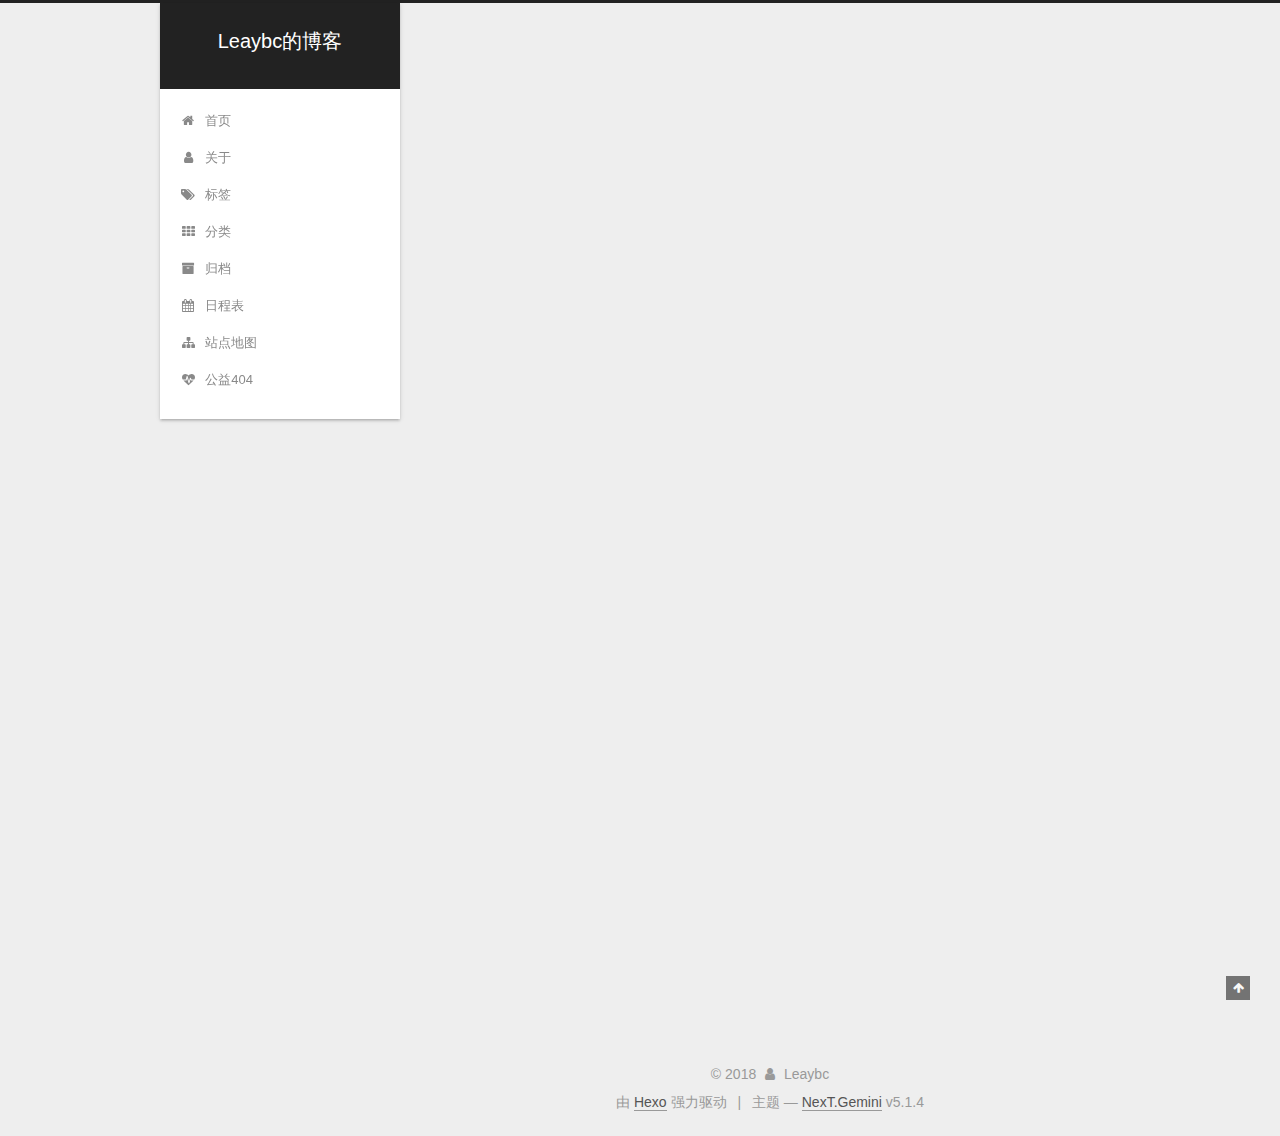
==== commit 8a7e51ae: "update" ====
--- a/index.html
+++ b/index.html
@@ -5,7 +5,7 @@
   
 
 
-<html class="theme-next muse use-motion" lang="">
+<html class="theme-next gemini use-motion" lang="zh-Hans">
 <head>
   <meta charset="UTF-8"/>
 <meta http-equiv="X-UA-Compatible" content="IE=edge" />
@@ -80,11 +80,12 @@
 
 
 <meta property="og:type" content="website">
-<meta property="og:title" content="Hexo">
-<meta property="og:url" content="http://yoursite.com/index.html">
-<meta property="og:site_name" content="Hexo">
+<meta property="og:title" content="Leaybc的博客">
+<meta property="og:url" content="https://leaybc.github.io/index.html">
+<meta property="og:site_name" content="Leaybc的博客">
+<meta property="og:locale" content="zh-Hans">
 <meta name="twitter:card" content="summary">
-<meta name="twitter:title" content="Hexo">
+<meta name="twitter:title" content="Leaybc的博客">
 
 
 
@@ -92,7 +93,7 @@
   var NexT = window.NexT || {};
   var CONFIG = {
     root: '/',
-    scheme: 'Muse',
+    scheme: 'Gemini',
     version: '5.1.4',
     sidebar: {"position":"left","display":"post","offset":12,"b2t":false,"scrollpercent":false,"onmobile":false},
     fancybox: true,
@@ -100,7 +101,7 @@
     motion: {"enable":true,"async":false,"transition":{"post_block":"fadeIn","post_header":"slideDownIn","post_body":"slideDownIn","coll_header":"slideLeftIn","sidebar":"slideUpIn"}},
     duoshuo: {
       userId: '0',
-      author: 'Author'
+      author: '博主'
     },
     algolia: {
       applicationID: '',
@@ -114,13 +115,13 @@
 
 
 
-  <link rel="canonical" href="http://yoursite.com/"/>
-
-
-
-
-
-  <title>Hexo</title>
+  <link rel="canonical" href="https://leaybc.github.io/"/>
+
+
+
+
+
+  <title>Leaybc的博客</title>
   
 
 
@@ -132,7 +133,7 @@
 
 </head>
 
-<body itemscope itemtype="http://schema.org/WebPage" lang="">
+<body itemscope itemtype="http://schema.org/WebPage" lang="zh-Hans">
 
   
   
@@ -151,7 +152,7 @@
     <div class="custom-logo-site-title">
       <a href="/"  class="brand" rel="start">
         <span class="logo-line-before"><i></i></span>
-        <span class="site-title">Hexo</span>
+        <span class="site-title">Leaybc的博客</span>
         <span class="logo-line-after"><i></i></span>
       </a>
     </div>
@@ -181,7 +182,37 @@
             
               <i class="menu-item-icon fa fa-fw fa-home"></i> <br />
             
-            Home
+            首页
+          </a>
+        </li>
+      
+        
+        <li class="menu-item menu-item-about">
+          <a href="/about/" rel="section">
+            
+              <i class="menu-item-icon fa fa-fw fa-user"></i> <br />
+            
+            关于
+          </a>
+        </li>
+      
+        
+        <li class="menu-item menu-item-tags">
+          <a href="/tags/" rel="section">
+            
+              <i class="menu-item-icon fa fa-fw fa-tags"></i> <br />
+            
+            标签
+          </a>
+        </li>
+      
+        
+        <li class="menu-item menu-item-categories">
+          <a href="/categories/" rel="section">
+            
+              <i class="menu-item-icon fa fa-fw fa-th"></i> <br />
+            
+            分类
           </a>
         </li>
       
@@ -191,7 +222,37 @@
             
               <i class="menu-item-icon fa fa-fw fa-archive"></i> <br />
             
-            Archives
+            归档
+          </a>
+        </li>
+      
+        
+        <li class="menu-item menu-item-schedule">
+          <a href="/schedule/" rel="section">
+            
+              <i class="menu-item-icon fa fa-fw fa-calendar"></i> <br />
+            
+            日程表
+          </a>
+        </li>
+      
+        
+        <li class="menu-item menu-item-sitemap">
+          <a href="/sitemap.xml" rel="section">
+            
+              <i class="menu-item-icon fa fa-fw fa-sitemap"></i> <br />
+            
+            站点地图
+          </a>
+        </li>
+      
+        
+        <li class="menu-item menu-item-commonweal">
+          <a href="/404/" rel="section">
+            
+              <i class="menu-item-icon fa fa-fw fa-heartbeat"></i> <br />
+            
+            公益404
           </a>
         </li>
       
@@ -228,16 +289,16 @@
   
   
   <div class="post-block">
-    <link itemprop="mainEntityOfPage" href="http://yoursite.com/2018/01/26/hello-world/">
+    <link itemprop="mainEntityOfPage" href="https://leaybc.github.io/2018/01/26/hello-world/">
 
     <span hidden itemprop="author" itemscope itemtype="http://schema.org/Person">
-      <meta itemprop="name" content="John Doe">
+      <meta itemprop="name" content="Leaybc">
       <meta itemprop="description" content="">
       <meta itemprop="image" content="/images/avatar.gif">
     </span>
 
     <span hidden itemprop="publisher" itemscope itemtype="http://schema.org/Organization">
-      <meta itemprop="name" content="Hexo">
+      <meta itemprop="name" content="Leaybc的博客">
     </span>
 
     
@@ -257,9 +318,9 @@
                 <i class="fa fa-calendar-o"></i>
               </span>
               
-                <span class="post-meta-item-text">Posted on</span>
+                <span class="post-meta-item-text">发表于</span>
               
-              <time title="Post created" itemprop="dateCreated datePublished" datetime="2018-01-26T17:26:20+08:00">
+              <time title="创建于" itemprop="dateCreated datePublished" datetime="2018-01-26T17:26:20+08:00">
                 2018-01-26
               </time>
             
@@ -378,7 +439,7 @@
         <div class="site-overview">
           <div class="site-author motion-element" itemprop="author" itemscope itemtype="http://schema.org/Person">
             
-              <p class="site-author-name" itemprop="name">John Doe</p>
+              <p class="site-author-name" itemprop="name">Leaybc</p>
               <p class="site-description motion-element" itemprop="description"></p>
           </div>
 
@@ -390,7 +451,7 @@
                 <a href="/archives/">
               
                   <span class="site-state-item-count">1</span>
-                  <span class="site-state-item-name">posts</span>
+                  <span class="site-state-item-name">日志</span>
                 </a>
               </div>
             
@@ -434,13 +495,13 @@
   <span class="with-love">
     <i class="fa fa-user"></i>
   </span>
-  <span class="author" itemprop="copyrightHolder">John Doe</span>
+  <span class="author" itemprop="copyrightHolder">Leaybc</span>
 
   
 </div>
 
 
-  <div class="powered-by">Powered by <a class="theme-link" target="_blank" href="https://hexo.io">Hexo</a></div>
+  <div class="powered-by">由 <a class="theme-link" target="_blank" href="https://hexo.io">Hexo</a> 强力驱动</div>
 
 
 
@@ -448,7 +509,7 @@
 
 
 
-  <div class="theme-info">Theme &mdash; <a class="theme-link" target="_blank" href="https://github.com/iissnan/hexo-theme-next">NexT.Muse</a> v5.1.4</div>
+  <div class="theme-info">主题 &mdash; <a class="theme-link" target="_blank" href="https://github.com/iissnan/hexo-theme-next">NexT.Gemini</a> v5.1.4</div>
 
 
 
@@ -548,6 +609,13 @@
   
   
 
+
+  <script type="text/javascript" src="/js/src/affix.js?v=5.1.4"></script>
+
+  <script type="text/javascript" src="/js/src/schemes/pisces.js?v=5.1.4"></script>
+
+
+
   
 
   
--- a/css/main.css
+++ b/css/main.css
@@ -189,7 +189,7 @@
   font-size: 14px;
   line-height: 2;
   color: #555;
-  background: #fff;
+  background: #eee;
 }
 @media (max-width: 767px) {
   body {
@@ -445,7 +445,7 @@
 .header-inner {
   margin: 0 auto;
   padding: 100px 0 70px;
-  width: 700px;
+  width: calc(100% - 252px);
 }
 @media (min-width: 1600px) {
   .container .header-inner {
@@ -457,7 +457,7 @@
 }
 .main-inner {
   margin: 0 auto;
-  width: 700px;
+  width: calc(100% - 252px);
 }
 @media (min-width: 1600px) {
   .container .main-inner {
@@ -474,7 +474,7 @@
 .footer-inner {
   box-sizing: border-box;
   margin: 20px auto;
-  width: 700px;
+  width: calc(100% - 252px);
 }
 @media (min-width: 1600px) {
   .container .footer-inner {
@@ -653,8 +653,8 @@
 @media (min-width: 992px) {
   .full-image.full-image.full-image.full-image {
     max-width: none;
-    width: 110%;
-    margin: 25px -5%;
+    width: 118%;
+    margin: 0 -9%;
   }
 }
 .blockquote-center,
@@ -940,11 +940,11 @@
   display: inline-block;
   padding: 0 20px;
   font-size: 14px;
-  color: #fff;
-  background: #222;
-  border: 2px solid #222;
+  color: #555;
+  background: #fff;
+  border: 2px solid #555;
   text-decoration: none;
-  border-radius: 0;
+  border-radius: 2px;
   transition-property: background-color;
   transition-duration: 0.2s;
   transition-timing-function: ease-in-out;
@@ -953,8 +953,8 @@
 }
 .btn:hover {
   border-color: #222;
-  color: #222;
-  background: #fff;
+  color: #fff;
+  background: #222;
 }
 .btn +.btn {
   margin: 0 0 8px 8px;
@@ -1066,7 +1066,7 @@
   width: 24px;
   background: #222;
   font-size: 12px;
-  opacity: 1;
+  opacity: 0.6;
   color: #fff;
   cursor: pointer;
   text-align: center;
@@ -1087,7 +1087,7 @@
   }
 }
 .back-to-top.back-to-top-on {
-  bottom: 19px;
+  bottom: 30px;
 }
 .header {
   background: transparent;
@@ -1136,7 +1136,7 @@
 .site-subtitle {
   margin-top: 10px;
   font-size: 13px;
-  color: #999;
+  color: #ddd;
 }
 .use-motion .brand {
   opacity: 0;
@@ -1209,7 +1209,8 @@
   transition-timing-function: ease-in-out;
   transition-delay: 0s;
 }
-.menu .menu-item a:hover {
+.menu .menu-item a:hover,
+.menu-item-active a {
   border-bottom-color: #222;
 }
 .menu .menu-item .fa {
@@ -1738,20 +1739,20 @@
   display: block;
   margin: 0 auto;
   padding: 2px;
-  max-width: 96px;
+  max-width: 120px;
   height: auto;
-  border: 2px solid #333;
+  border: 1px solid #eee;
 }
 .site-author-name {
-  margin: 5px 0 0;
+  margin: 0;
   text-align: center;
-  color: #f5f5f5;
-  font-weight: normal;
+  color: #222;
+  font-weight: 600;
 }
 .site-description {
-  margin-top: 5px;
+  margin-top: 0;
   text-align: center;
-  font-size: 14px;
+  font-size: 13px;
   color: #999;
 }
 .site-state {
@@ -1763,7 +1764,7 @@
 .site-state-item {
   display: inline-block;
   padding: 0 15px;
-  border-left: 1px solid #333;
+  border-left: 1px solid #eee;
 }
 .site-state-item:first-child {
   border-left: none;
@@ -1776,11 +1777,11 @@
   text-align: center;
   color: inherit;
   font-weight: 600;
-  font-size: 18px;
+  font-size: 16px;
 }
 .site-state-item-name {
   font-size: 13px;
-  color: inherit;
+  color: #999;
 }
 .feed-link {
   margin-top: 20px;
@@ -1822,7 +1823,7 @@
   width: 4px;
   height: 4px;
   border-radius: 50%;
-  background: #06ee8c;
+  background: #ffa126;
 }
 .links-of-blogroll {
   font-size: 13px;
@@ -1860,7 +1861,7 @@
   color: #555;
 }
 .sidebar-nav li:hover {
-  color: #f5f5f5;
+  color: #fc6423;
 }
 .page-post-detail .sidebar-nav-toc {
   padding: 0 5px;
@@ -1869,11 +1870,11 @@
   margin-left: 10px;
 }
 .sidebar-nav .sidebar-nav-active {
-  color: #87daff;
-  border-bottom-color: #87daff;
+  color: #fc6423;
+  border-bottom-color: #fc6423;
 }
 .sidebar-nav .sidebar-nav-active:hover {
-  color: #87daff;
+  color: #fc6423;
 }
 .sidebar-panel {
   display: none;
@@ -1906,12 +1907,12 @@
   transition-timing-function: ease-in-out;
   transition-delay: 0s;
   transition-property: all;
-  color: #999;
-  border-bottom-color: #555;
+  color: #666;
+  border-bottom-color: #ccc;
 }
 .post-toc ol a:hover {
-  color: #ccc;
-  border-bottom-color: #ccc;
+  color: #000;
+  border-bottom-color: #000;
 }
 .post-toc .nav-item {
   overflow: hidden;
@@ -1933,14 +1934,14 @@
   display: block;
 }
 .post-toc .nav .active > a {
-  color: #87daff;
-  border-bottom-color: #87daff;
+  color: #fc6423;
+  border-bottom-color: #fc6423;
 }
 .post-toc .nav .active-current > a {
-  color: #87daff;
+  color: #fc6423;
 }
 .post-toc .nav .active-current > a:hover {
-  color: #87daff;
+  color: #fc6423;
 }
 .footer {
   font-size: 14px;
@@ -2580,83 +2581,543 @@
   }
 }
 .page-post-detail .sidebar-toggle-line {
-  background: #87daff;
+  background: #fc6423;
 }
 .page-post-detail .comments {
   overflow: hidden;
 }
-@media (max-width: 767px) {
-  .header-inner,
-  .container .main-inner,
+.header {
+  position: relative;
+  margin: 0 auto;
+  width: 75%;
+}
+@media (min-width: 768px) and (max-width: 991px) {
+  .header {
+    width: auto;
+  }
+}
+@media (max-width: 767px) {
+  .header {
+    width: auto;
+  }
+}
+.header-inner {
+  position: absolute;
+  top: 0;
+  overflow: hidden;
+  padding: 0;
+  width: 240px;
+  background: #fff;
+  box-shadow: 0 2px 2px 0 rgba(0,0,0,0.12), 0 3px 1px -2px rgba(0,0,0,0.06), 0 1px 5px 0 rgba(0,0,0,0.12);
+  border-radius: initial;
+}
+@media (min-width: 1600px) {
+  .container .header-inner {
+    width: 240px;
+  }
+}
+@media (min-width: 768px) and (max-width: 991px) {
+  .header-inner {
+    position: relative;
+    width: auto;
+    border-radius: initial;
+  }
+}
+@media (max-width: 767px) {
+  .header-inner {
+    position: relative;
+    width: auto;
+    border-radius: initial;
+  }
+}
+.main:before,
+.main:after {
+  content: " ";
+  display: table;
+}
+.main:after {
+  clear: both;
+}
+@media (min-width: 768px) and (max-width: 991px) {
+  .main {
+    padding-bottom: 100px;
+  }
+}
+@media (max-width: 767px) {
+  .main {
+    padding-bottom: 100px;
+  }
+}
+.container .main-inner {
+  width: 75%;
+}
+@media (min-width: 768px) and (max-width: 991px) {
+  .container .main-inner {
+    width: auto;
+  }
+}
+@media (max-width: 767px) {
+  .container .main-inner {
+    width: auto;
+  }
+}
+.content-wrap {
+  float: right;
+  box-sizing: border-box;
+  padding: 40px;
+  width: calc(100% - 252px);
+  background: #fff;
+  min-height: 700px;
+  box-shadow: 0 2px 2px 0 rgba(0,0,0,0.12), 0 3px 1px -2px rgba(0,0,0,0.06), 0 1px 5px 0 rgba(0,0,0,0.12);
+  border-radius: initial;
+}
+@media (min-width: 768px) and (max-width: 991px) {
+  .content-wrap {
+    width: 100%;
+    padding: 20px;
+    border-radius: initial;
+  }
+}
+@media (max-width: 767px) {
+  .content-wrap {
+    width: 100%;
+    padding: 20px;
+    min-height: auto;
+    border-radius: initial;
+  }
+}
+.sidebar {
+  position: static;
+  float: left;
+  margin-top: 300px;
+  width: 240px;
+  background: #eee;
+  box-shadow: none;
+}
+@media (min-width: 768px) and (max-width: 991px) {
+  .sidebar {
+    display: none;
+  }
+}
+@media (max-width: 767px) {
+  .sidebar {
+    display: none;
+  }
+}
+.sidebar-toggle {
+  display: none;
+}
+.footer-inner {
+  width: 75%;
+  padding-left: 260px;
+}
+@media (min-width: 768px) and (max-width: 991px) {
   .footer-inner {
     width: auto;
-  }
-}
-embed {
-  display: block;
-  margin: 0px auto 25px auto;
-}
-.custom-logo .site-meta-headline {
-  text-align: center;
-}
-.custom-logo .brand {
+    padding-left: 0 !important;
+    padding-right: 0 !important;
+  }
+}
+@media (max-width: 767px) {
+  .footer-inner {
+    width: auto;
+    padding-left: 0 !important;
+    padding-right: 0 !important;
+  }
+}
+.sidebar-position-right .header-inner {
+  right: 0;
+}
+.sidebar-position-right .content-wrap {
+  float: left;
+}
+.sidebar-position-right .sidebar {
+  float: right;
+}
+.sidebar-position-right .footer-inner {
+  padding-left: 0;
+  padding-right: 260px;
+}
+.site-brand-wrapper {
+  position: relative;
+}
+.site-meta {
+  padding: 20px 0;
+  color: #fff;
+  background: #222;
+}
+@media (min-width: 768px) and (max-width: 991px) {
+  .site-meta {
+    box-shadow: 0 0 16px rgba(0,0,0,0.5);
+  }
+}
+@media (max-width: 767px) {
+  .site-meta {
+    box-shadow: 0 0 16px rgba(0,0,0,0.5);
+  }
+}
+.brand {
+  padding: 0;
   background: none;
 }
-.custom-logo .site-title {
-  margin: 10px auto 0;
-  font-size: 24px;
-  color: #222;
-}
-.custom-logo .site-title a {
-  border: none;
-}
-.custom-logo-image {
-  margin: 0 auto;
-  padding: 5px;
-  max-width: 150px;
-  background: #fff;
-}
-@media (max-width: 767px) {
-  .site-nav {
-    position: absolute;
-    left: 0;
-    top: 52px;
-    margin: 0;
-    width: 100%;
-    padding: 0;
-    background: #fff;
-    border-bottom: 1px solid #ddd;
-    z-index: 1030;
-  }
-}
-@media (max-width: 767px) {
-  .menu {
-    text-align: left;
-  }
-}
-@media (max-width: 767px) {
-  .menu .menu-item {
-    display: block;
-    margin: 0 10px;
-    vertical-align: top;
-  }
-}
-@media (max-width: 767px) {
-  .menu .menu-item br {
-    display: none;
-  }
-}
-@media (max-width: 767px) {
-  .menu .menu-item a {
-    padding: 5px 10px;
-  }
-}
-.menu .menu-item .fa {
-  margin-right: 0;
+.brand:hover {
+  color: #fff;
+}
+.site-subtitle {
+  margin: 10px 10px 0;
+  font-weight: initial;
 }
 .site-search form {
   display: none;
 }
+.site-nav {
+  border-top: none;
+}
+@media (min-width: 768px) and (max-width: 991px) {
+  .site-nav {
+    display: none !important;
+  }
+}
+@media (min-width: 768px) and (max-width: 991px) {
+  .site-nav-on {
+    display: block !important;
+  }
+}
+.menu .menu-item {
+  display: block;
+  margin: 0;
+}
+.menu .menu-item a {
+  position: relative;
+  box-sizing: border-box;
+  padding: 5px 20px;
+  text-align: left;
+  line-height: inherit;
+  transition-property: background-color;
+  transition-duration: 0.2s;
+  transition-timing-function: ease-in-out;
+  transition-delay: 0s;
+}
+.menu .menu-item a:hover,
+.menu-item-active a {
+  background: #f9f9f9;
+  border-bottom-color: #fff;
+}
+.menu .menu-item br {
+  display: none;
+}
+.menu-item-active a:after {
+  content: " ";
+  position: absolute;
+  top: 50%;
+  margin-top: -3px;
+  right: 15px;
+  width: 6px;
+  height: 6px;
+  border-radius: 50%;
+  background-color: #bbb;
+}
+.btn-bar {
+  background-color: #fff;
+}
+.site-nav-toggle {
+  left: 20px;
+  top: 50%;
+  -webkit-transform: translateY(-50%);
+  -webkit-transform: translateY(-50%);
+  -moz-transform: translateY(-50%);
+  -ms-transform: translateY(-50%);
+  -o-transform: translateY(-50%);
+  transform: translateY(-50%);
+}
+@media (min-width: 768px) and (max-width: 991px) {
+  .site-nav-toggle {
+    display: block;
+  }
+}
+.use-motion .sidebar .motion-element {
+  opacity: 1;
+}
+.sidebar {
+  margin-left: -100%;
+  right: auto;
+  bottom: auto;
+  -webkit-transform: none;
+}
+.sidebar-inner {
+  box-sizing: border-box;
+  width: 240px;
+  color: #555;
+  background: #fff;
+  box-shadow: 0 2px 2px 0 rgba(0,0,0,0.12), 0 3px 1px -2px rgba(0,0,0,0.06), 0 1px 5px 0 rgba(0,0,0,0.12), 0 -1px 0.5px 0 rgba(0,0,0,0.09);
+  border-radius: initial;
+  opacity: 0;
+}
+.sidebar-inner.affix {
+  position: fixed;
+  top: 12px;
+}
+.sidebar-inner.affix-bottom {
+  position: absolute;
+}
+.site-overview {
+  text-align: left;
+}
+.site-author:before,
+.site-author:after {
+  content: " ";
+  display: table;
+}
+.site-author:after {
+  clear: both;
+}
+.sidebar a {
+  color: #555;
+}
+.sidebar a:hover {
+  color: #222;
+}
+.site-state-item {
+  padding: 0 10px;
+}
+.links-of-author-item a:before {
+  display: none;
+}
+.links-of-author-item a {
+  border-bottom: none;
+  text-decoration: underline;
+}
+.feed-link {
+  border-top: 1px dotted #ccc;
+  border-bottom: 1px dotted #ccc;
+  text-align: center;
+}
+.feed-link a {
+  display: block;
+  color: #fc6423;
+  border: none;
+}
+.feed-link a:hover {
+  background: none;
+  color: #e34603;
+}
+.feed-link a:hover i {
+  color: #e34603;
+}
+.links-of-author {
+  display: flex;
+  flex-wrap: wrap;
+  justify-content: center;
+}
+.links-of-author-item {
+  margin: 5px 0 0;
+  width: 50%;
+}
+.links-of-author-item a {
+  max-width: 216px;
+  box-sizing: border-box;
+  display: inline-block;
+  margin-right: 0;
+  margin-bottom: 0;
+  padding: 0 5px;
+  overflow: hidden;
+  white-space: nowrap;
+  text-overflow: ellipsis;
+}
+.links-of-author-item a {
+  display: block;
+  text-decoration: none;
+}
+.links-of-author-item a:hover {
+  border-radius: 4px;
+  background: #eee;
+}
+.links-of-author-item .fa {
+  margin-right: 2px;
+  font-size: 16px;
+}
+.links-of-author-item .fa-globe {
+  font-size: 15px;
+}
+.links-of-blogroll {
+  text-align: center;
+  margin-top: 20px;
+  padding: 3px 0 0;
+  border-top: 1px dotted #ccc;
+}
+.links-of-blogroll-title {
+  margin-top: 0;
+}
+.links-of-blogroll-item {
+  padding: 0;
+}
+.links-of-blogroll-inline:before,
+.links-of-blogroll-inline:after {
+  content: " ";
+  display: table;
+}
+.links-of-blogroll-inline:after {
+  clear: both;
+}
 .links-of-blogroll-inline .links-of-blogroll-item {
-  display: inline-block;
-}
+  margin: 5px 0 0;
+  width: 50%;
+  display: inline-block;
+  width: unset;
+}
+.links-of-blogroll-inline .links-of-blogroll-item a {
+  max-width: 216px;
+  box-sizing: border-box;
+  display: inline-block;
+  margin-right: 0;
+  margin-bottom: 0;
+  padding: 0 5px;
+  overflow: hidden;
+  white-space: nowrap;
+  text-overflow: ellipsis;
+}
+.content-wrap {
+  padding: initial;
+  background: initial;
+  box-shadow: initial;
+  border-radius: initial;
+}
+.post-block {
+  padding: 40px;
+  background: #fff;
+  box-shadow: 0 2px 2px 0 rgba(0,0,0,0.12), 0 3px 1px -2px rgba(0,0,0,0.06), 0 1px 5px 0 rgba(0,0,0,0.12);
+  border-radius: initial;
+}
+#posts > article + article .post-block {
+  margin-top: 12px;
+  box-shadow: 0 2px 2px 0 rgba(0,0,0,0.12), 0 3px 1px -2px rgba(0,0,0,0.06), 0 1px 5px 0 rgba(0,0,0,0.12), 0 -1px 0.5px 0 rgba(0,0,0,0.09);
+  border-radius: initial;
+}
+.comments {
+  padding: 40px;
+  margin: initial;
+  margin-top: 12px;
+  background: #fff;
+  box-shadow: 0 2px 2px 0 rgba(0,0,0,0.12), 0 3px 1px -2px rgba(0,0,0,0.06), 0 1px 5px 0 rgba(0,0,0,0.12), 0 -1px 0.5px 0 rgba(0,0,0,0.09);
+  border-radius: initial;
+}
+.posts-expand {
+  padding-top: initial;
+}
+.post-nav-divider {
+  width: 4%;
+}
+.post-nav-item {
+  width: 48%;
+}
+.post-eof,
+.post-spread {
+  display: none !important;
+}
+.pagination {
+  margin: 12px 0 0;
+  border-top: initial;
+  background: #fff;
+  box-shadow: 0 2px 2px 0 rgba(0,0,0,0.12), 0 3px 1px -2px rgba(0,0,0,0.06), 0 1px 5px 0 rgba(0,0,0,0.12), 0 -1px 0.5px 0 rgba(0,0,0,0.09);
+  border-radius: initial;
+  padding: 10px 0 10px;
+}
+.pagination .prev,
+.pagination .next,
+.pagination .page-number {
+  margin-bottom: initial;
+  top: initial;
+}
+.main {
+  padding-bottom: initial;
+}
+.footer {
+  bottom: auto;
+}
+.post-header h1,
+.post-header h2 {
+  margin: initial;
+}
+.posts-expand .post-title-link {
+  line-height: inherit;
+}
+.posts-expand .post-title {
+  font-size: 1.7em;
+}
+.post-body h1 {
+  font-size: 1.6em;
+  border-bottom: 1px solid #eee;
+}
+.post-body h2 {
+  font-size: 1.45em;
+  border-bottom: 1px solid #eee;
+}
+.post-body h3 {
+  font-size: 1.3em;
+  border-bottom: 1px dotted #eee;
+}
+.post-body h4 {
+  font-size: 1.2em;
+}
+.post-body h5 {
+  font-size: 1.07em;
+}
+.post-body h6 {
+  font-size: 1.03em;
+}
+@media (min-width: 768px) and (max-width: 991px) {
+  .content-wrap {
+    padding: 10px;
+  }
+  .posts-expand {
+    margin: initial;
+  }
+  .posts-expand .post-button {
+    margin-top: 20px;
+  }
+  .post-block {
+    padding: 20px;
+    box-shadow: 0 2px 2px 0 rgba(0,0,0,0.12), 0 3px 1px -2px rgba(0,0,0,0.06), 0 1px 5px 0 rgba(0,0,0,0.12), 0 -1px 0.5px 0 rgba(0,0,0,0.09);
+    border-radius: initial;
+  }
+  #posts > article + article .post-block {
+    margin-top: 10px;
+  }
+  .comments {
+    margin-top: 10px;
+    padding: 10px 20px;
+  }
+  .pagination {
+    margin: 10px 0 0;
+  }
+}
+@media (max-width: 767px) {
+  .content-wrap {
+    padding: 8px;
+  }
+  .posts-expand {
+    margin: initial;
+  }
+  .posts-expand .post-button {
+    margin-top: 12px;
+  }
+  .posts-expand img {
+    padding: initial !important;
+  }
+  .post-block {
+    padding: 12px;
+    min-height: auto;
+    box-shadow: 0 2px 2px 0 rgba(0,0,0,0.12), 0 3px 1px -2px rgba(0,0,0,0.06), 0 1px 5px 0 rgba(0,0,0,0.12), 0 -1px 0.5px 0 rgba(0,0,0,0.09);
+    border-radius: initial;
+  }
+  #posts > article + article .post-block {
+    margin-top: 8px;
+  }
+  .comments {
+    margin-top: 8px;
+    padding: 0 12px;
+  }
+  .pagination {
+    margin: 8px 0 0;
+  }
+}
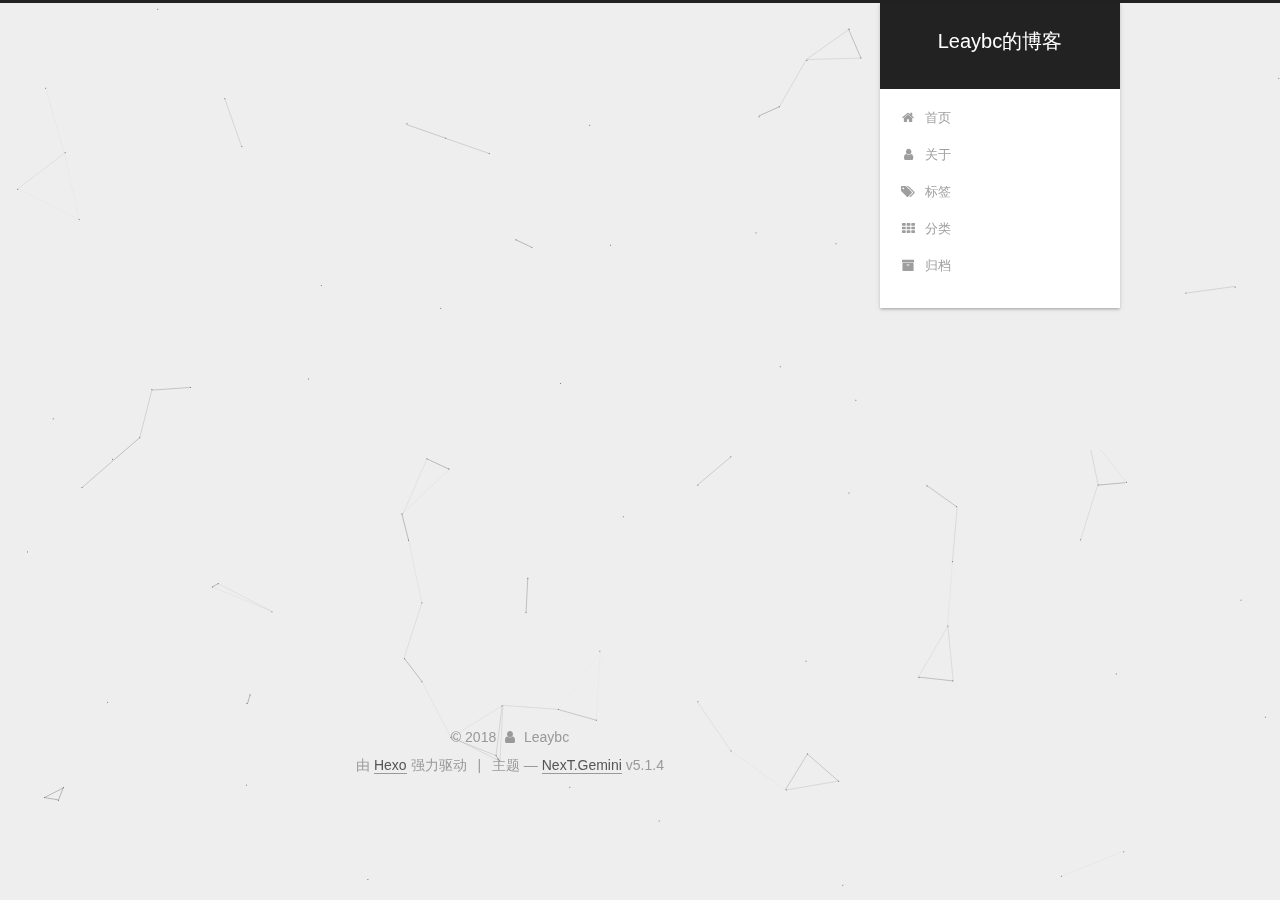
==== commit e422e9a6: "update" ====
--- a/index.html
+++ b/index.html
@@ -95,7 +95,7 @@
     root: '/',
     scheme: 'Gemini',
     version: '5.1.4',
-    sidebar: {"position":"left","display":"post","offset":12,"b2t":false,"scrollpercent":false,"onmobile":false},
+    sidebar: {"position":"right","display":"post","offset":12,"b2t":false,"scrollpercent":false,"onmobile":false},
     fancybox: true,
     tabs: true,
     motion: {"enable":true,"async":false,"transition":{"post_block":"fadeIn","post_header":"slideDownIn","post_body":"slideDownIn","coll_header":"slideLeftIn","sidebar":"slideUpIn"}},
@@ -140,7 +140,7 @@
     
   
 
-  <div class="container sidebar-position-left 
+  <div class="container sidebar-position-right 
   page-home">
     <div class="headband"></div>
 
@@ -223,36 +223,6 @@
               <i class="menu-item-icon fa fa-fw fa-archive"></i> <br />
             
             归档
-          </a>
-        </li>
-      
-        
-        <li class="menu-item menu-item-schedule">
-          <a href="/schedule/" rel="section">
-            
-              <i class="menu-item-icon fa fa-fw fa-calendar"></i> <br />
-            
-            日程表
-          </a>
-        </li>
-      
-        
-        <li class="menu-item menu-item-sitemap">
-          <a href="/sitemap.xml" rel="section">
-            
-              <i class="menu-item-icon fa fa-fw fa-sitemap"></i> <br />
-            
-            站点地图
-          </a>
-        </li>
-      
-        
-        <li class="menu-item menu-item-commonweal">
-          <a href="/404/" rel="section">
-            
-              <i class="menu-item-icon fa fa-fw fa-heartbeat"></i> <br />
-            
-            公益404
           </a>
         </li>
       
@@ -360,17 +330,15 @@
       
         
           
-            <p>Welcome to <a href="https://hexo.io/" target="_blank" rel="noopener">Hexo</a>! This is your very first post. Check <a href="https://hexo.io/docs/" target="_blank" rel="noopener">documentation</a> for more info. If you get any problems when using Hexo, you can find the answer in <a href="https://hexo.io/docs/troubleshooting.html" target="_blank" rel="noopener">troubleshooting</a> or you can ask me on <a href="https://github.com/hexojs/hexo/issues" target="_blank" rel="noopener">GitHub</a>.</p>
-<h2 id="Quick-Start"><a href="#Quick-Start" class="headerlink" title="Quick Start"></a>Quick Start</h2><h3 id="Create-a-new-post"><a href="#Create-a-new-post" class="headerlink" title="Create a new post"></a>Create a new post</h3><figure class="highlight bash"><table><tr><td class="gutter"><pre><span class="line">1</span><br></pre></td><td class="code"><pre><span class="line">$ hexo new <span class="string">"My New Post"</span></span><br></pre></td></tr></table></figure>
-<p>More info: <a href="https://hexo.io/docs/writing.html" target="_blank" rel="noopener">Writing</a></p>
-<h3 id="Run-server"><a href="#Run-server" class="headerlink" title="Run server"></a>Run server</h3><figure class="highlight bash"><table><tr><td class="gutter"><pre><span class="line">1</span><br></pre></td><td class="code"><pre><span class="line">$ hexo server</span><br></pre></td></tr></table></figure>
-<p>More info: <a href="https://hexo.io/docs/server.html" target="_blank" rel="noopener">Server</a></p>
-<h3 id="Generate-static-files"><a href="#Generate-static-files" class="headerlink" title="Generate static files"></a>Generate static files</h3><figure class="highlight bash"><table><tr><td class="gutter"><pre><span class="line">1</span><br></pre></td><td class="code"><pre><span class="line">$ hexo generate</span><br></pre></td></tr></table></figure>
-<p>More info: <a href="https://hexo.io/docs/generating.html" target="_blank" rel="noopener">Generating</a></p>
-<h3 id="Deploy-to-remote-sites"><a href="#Deploy-to-remote-sites" class="headerlink" title="Deploy to remote sites"></a>Deploy to remote sites</h3><figure class="highlight bash"><table><tr><td class="gutter"><pre><span class="line">1</span><br></pre></td><td class="code"><pre><span class="line">$ hexo deploy</span><br></pre></td></tr></table></figure>
-<p>More info: <a href="https://hexo.io/docs/deployment.html" target="_blank" rel="noopener">Deployment</a></p>
-
-          
+          Welcome to Hexo! This is your very first post. Check documentation for more info. If you get any problems when using Hexo, you can find the answer in 
+          ...
+          <!--noindex-->
+          <div class="post-button text-center">
+            <a class="btn" href="/2018/01/26/hello-world/#more" rel="contents">
+              阅读全文 &raquo;
+            </a>
+          </div>
+          <!--/noindex-->
         
       
     </div>
@@ -556,6 +524,8 @@
   
 
 
+  
+
 
 
 
@@ -594,6 +564,11 @@
   
   
     <script type="text/javascript" src="/lib/fancybox/source/jquery.fancybox.pack.js?v=2.1.5"></script>
+  
+
+  
+  
+    <script type="text/javascript" src="/lib/canvas-nest/canvas-nest.min.js"></script>
   
 
 
--- a/css/main.css
+++ b/css/main.css
@@ -487,8 +487,8 @@
   margin: 20px 0;
   padding: 0;
   font-size: 13px;
-  color: #4d4d4c;
-  background: #f7f7f7;
+  color: #ccc;
+  background: #2d2d2d;
   line-height: 1.6;
 }
 pre,
@@ -508,7 +508,7 @@
 }
 pre code {
   padding: 0;
-  color: #4d4d4c;
+  color: #ccc;
   background: none;
   text-shadow: none;
 }
@@ -531,7 +531,7 @@
 }
 .highlight figcaption {
   font-size: 1em;
-  color: #4d4d4c;
+  color: #ccc;
   line-height: 1em;
   margin-bottom: 1em;
 }
@@ -545,23 +545,23 @@
 }
 .highlight figcaption a {
   float: right;
-  color: #4d4d4c;
+  color: #ccc;
 }
 .highlight figcaption a:hover {
-  border-bottom-color: #4d4d4c;
+  border-bottom-color: #ccc;
 }
 .highlight .gutter pre {
   padding-left: 10px;
   padding-right: 10px;
-  color: #869194;
+  color: #999;
   text-align: right;
-  background-color: #eff2f3;
+  background-color: #1b1b1b;
 }
 .highlight .code pre {
   width: 100%;
   padding-left: 10px;
   padding-right: 10px;
-  background-color: #f7f7f7;
+  background-color: #2d2d2d;
 }
 .highlight .line {
   height: 20px;
@@ -579,16 +579,16 @@
   border: none;
 }
 pre .deletion {
-  background: #fdd;
+  background: #008000;
 }
 pre .addition {
-  background: #dfd;
+  background: #800000;
 }
 pre .meta {
-  color: #8959a8;
+  color: #c9c;
 }
 pre .comment {
-  color: #8e908c;
+  color: #999;
 }
 pre .variable,
 pre .attribute,
@@ -602,7 +602,7 @@
 pre .css .id,
 pre .css .class,
 pre .css .pseudo {
-  color: #c82829;
+  color: #f2777a;
 }
 pre .number,
 pre .preprocessor,
@@ -611,7 +611,7 @@
 pre .params,
 pre .constant,
 pre .command {
-  color: #f5871f;
+  color: #f99157;
 }
 pre .ruby .class .title,
 pre .css .rules .attribute,
@@ -624,11 +624,11 @@
 pre .special,
 pre .number,
 pre .formula {
-  color: #718c00;
+  color: #9c9;
 }
 pre .title,
 pre .css .hexcolor {
-  color: #3e999f;
+  color: #6cc;
 }
 pre .function,
 pre .python .decorator,
@@ -638,11 +638,11 @@
 pre .perl .sub,
 pre .javascript .title,
 pre .coffeescript .title {
-  color: #4271ae;
+  color: #69c;
 }
 pre .keyword,
 pre .javascript .function {
-  color: #8959a8;
+  color: #c9c;
 }
 .full-image.full-image.full-image.full-image {
   border: none;
@@ -1823,7 +1823,7 @@
   width: 4px;
   height: 4px;
   border-radius: 50%;
-  background: #ffa126;
+  background: #f09cff;
 }
 .links-of-blogroll {
   font-size: 13px;
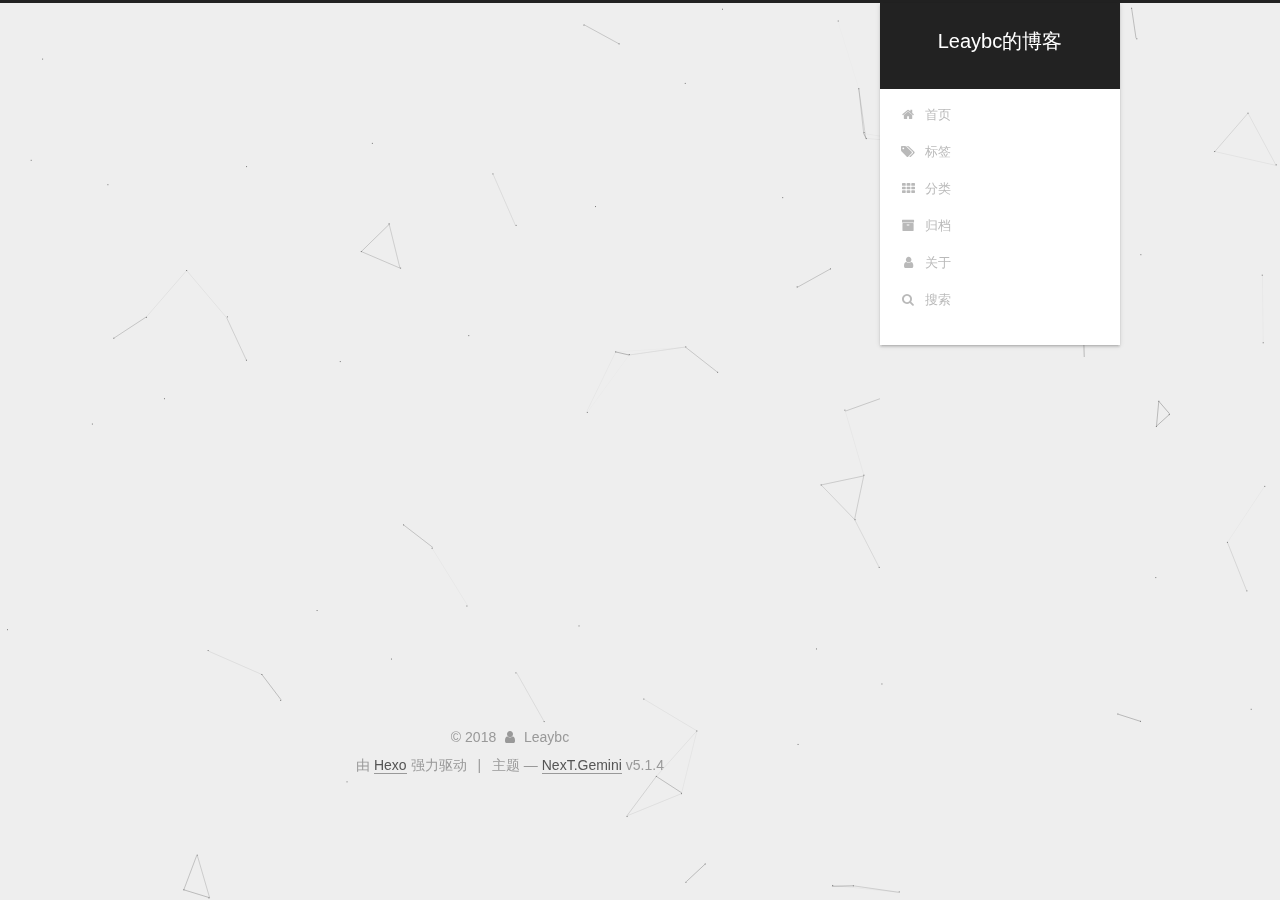
==== commit f57e702f: "update" ====
--- a/index.html
+++ b/index.html
@@ -187,6 +187,36 @@
         </li>
       
         
+        <li class="menu-item menu-item-tags">
+          <a href="/tags/" rel="section">
+            
+              <i class="menu-item-icon fa fa-fw fa-tags"></i> <br />
+            
+            标签
+          </a>
+        </li>
+      
+        
+        <li class="menu-item menu-item-categories">
+          <a href="/categories/" rel="section">
+            
+              <i class="menu-item-icon fa fa-fw fa-th"></i> <br />
+            
+            分类
+          </a>
+        </li>
+      
+        
+        <li class="menu-item menu-item-archives">
+          <a href="/archives/" rel="section">
+            
+              <i class="menu-item-icon fa fa-fw fa-archive"></i> <br />
+            
+            归档
+          </a>
+        </li>
+      
+        
         <li class="menu-item menu-item-about">
           <a href="/about/" rel="section">
             
@@ -196,41 +226,45 @@
           </a>
         </li>
       
-        
-        <li class="menu-item menu-item-tags">
-          <a href="/tags/" rel="section">
-            
-              <i class="menu-item-icon fa fa-fw fa-tags"></i> <br />
-            
-            标签
+
+      
+        <li class="menu-item menu-item-search">
+          
+            <a href="javascript:;" class="popup-trigger">
+          
+            
+              <i class="menu-item-icon fa fa-search fa-fw"></i> <br />
+            
+            搜索
           </a>
         </li>
       
-        
-        <li class="menu-item menu-item-categories">
-          <a href="/categories/" rel="section">
-            
-              <i class="menu-item-icon fa fa-fw fa-th"></i> <br />
-            
-            分类
-          </a>
-        </li>
-      
-        
-        <li class="menu-item menu-item-archives">
-          <a href="/archives/" rel="section">
-            
-              <i class="menu-item-icon fa fa-fw fa-archive"></i> <br />
-            
-            归档
-          </a>
-        </li>
-      
-
-      
     </ul>
   
 
+  
+    <div class="site-search">
+      
+  <div class="popup search-popup local-search-popup">
+  <div class="local-search-header clearfix">
+    <span class="search-icon">
+      <i class="fa fa-search"></i>
+    </span>
+    <span class="popup-btn-close">
+      <i class="fa fa-times-circle"></i>
+    </span>
+    <div class="local-search-input-wrapper">
+      <input autocomplete="off"
+             placeholder="搜索..." spellcheck="false"
+             type="text" id="local-search-input">
+    </div>
+  </div>
+  <div id="local-search-result"></div>
+</div>
+
+
+
+    </div>
   
 </nav>
 
@@ -635,6 +669,323 @@
 
   
 
+  <script type="text/javascript">
+    // Popup Window;
+    var isfetched = false;
+    var isXml = true;
+    // Search DB path;
+    var search_path = "search.xml";
+    if (search_path.length === 0) {
+      search_path = "search.xml";
+    } else if (/json$/i.test(search_path)) {
+      isXml = false;
+    }
+    var path = "/" + search_path;
+    // monitor main search box;
+
+    var onPopupClose = function (e) {
+      $('.popup').hide();
+      $('#local-search-input').val('');
+      $('.search-result-list').remove();
+      $('#no-result').remove();
+      $(".local-search-pop-overlay").remove();
+      $('body').css('overflow', '');
+    }
+
+    function proceedsearch() {
+      $("body")
+        .append('<div class="search-popup-overlay local-search-pop-overlay"></div>')
+        .css('overflow', 'hidden');
+      $('.search-popup-overlay').click(onPopupClose);
+      $('.popup').toggle();
+      var $localSearchInput = $('#local-search-input');
+      $localSearchInput.attr("autocapitalize", "none");
+      $localSearchInput.attr("autocorrect", "off");
+      $localSearchInput.focus();
+    }
+
+    // search function;
+    var searchFunc = function(path, search_id, content_id) {
+      'use strict';
+
+      // start loading animation
+      $("body")
+        .append('<div class="search-popup-overlay local-search-pop-overlay">' +
+          '<div id="search-loading-icon">' +
+          '<i class="fa fa-spinner fa-pulse fa-5x fa-fw"></i>' +
+          '</div>' +
+          '</div>')
+        .css('overflow', 'hidden');
+      $("#search-loading-icon").css('margin', '20% auto 0 auto').css('text-align', 'center');
+
+      $.ajax({
+        url: path,
+        dataType: isXml ? "xml" : "json",
+        async: true,
+        success: function(res) {
+          // get the contents from search data
+          isfetched = true;
+          $('.popup').detach().appendTo('.header-inner');
+          var datas = isXml ? $("entry", res).map(function() {
+            return {
+              title: $("title", this).text(),
+              content: $("content",this).text(),
+              url: $("url" , this).text()
+            };
+          }).get() : res;
+          var input = document.getElementById(search_id);
+          var resultContent = document.getElementById(content_id);
+          var inputEventFunction = function() {
+            var searchText = input.value.trim().toLowerCase();
+            var keywords = searchText.split(/[\s\-]+/);
+            if (keywords.length > 1) {
+              keywords.push(searchText);
+            }
+            var resultItems = [];
+            if (searchText.length > 0) {
+              // perform local searching
+              datas.forEach(function(data) {
+                var isMatch = false;
+                var hitCount = 0;
+                var searchTextCount = 0;
+                var title = data.title.trim();
+                var titleInLowerCase = title.toLowerCase();
+                var content = data.content.trim().replace(/<[^>]+>/g,"");
+                var contentInLowerCase = content.toLowerCase();
+                var articleUrl = decodeURIComponent(data.url);
+                var indexOfTitle = [];
+                var indexOfContent = [];
+                // only match articles with not empty titles
+                if(title != '') {
+                  keywords.forEach(function(keyword) {
+                    function getIndexByWord(word, text, caseSensitive) {
+                      var wordLen = word.length;
+                      if (wordLen === 0) {
+                        return [];
+                      }
+                      var startPosition = 0, position = [], index = [];
+                      if (!caseSensitive) {
+                        text = text.toLowerCase();
+                        word = word.toLowerCase();
+                      }
+                      while ((position = text.indexOf(word, startPosition)) > -1) {
+                        index.push({position: position, word: word});
+                        startPosition = position + wordLen;
+                      }
+                      return index;
+                    }
+
+                    indexOfTitle = indexOfTitle.concat(getIndexByWord(keyword, titleInLowerCase, false));
+                    indexOfContent = indexOfContent.concat(getIndexByWord(keyword, contentInLowerCase, false));
+                  });
+                  if (indexOfTitle.length > 0 || indexOfContent.length > 0) {
+                    isMatch = true;
+                    hitCount = indexOfTitle.length + indexOfContent.length;
+                  }
+                }
+
+                // show search results
+
+                if (isMatch) {
+                  // sort index by position of keyword
+
+                  [indexOfTitle, indexOfContent].forEach(function (index) {
+                    index.sort(function (itemLeft, itemRight) {
+                      if (itemRight.position !== itemLeft.position) {
+                        return itemRight.position - itemLeft.position;
+                      } else {
+                        return itemLeft.word.length - itemRight.word.length;
+                      }
+                    });
+                  });
+
+                  // merge hits into slices
+
+                  function mergeIntoSlice(text, start, end, index) {
+                    var item = index[index.length - 1];
+                    var position = item.position;
+                    var word = item.word;
+                    var hits = [];
+                    var searchTextCountInSlice = 0;
+                    while (position + word.length <= end && index.length != 0) {
+                      if (word === searchText) {
+                        searchTextCountInSlice++;
+                      }
+                      hits.push({position: position, length: word.length});
+                      var wordEnd = position + word.length;
+
+                      // move to next position of hit
+
+                      index.pop();
+                      while (index.length != 0) {
+                        item = index[index.length - 1];
+                        position = item.position;
+                        word = item.word;
+                        if (wordEnd > position) {
+                          index.pop();
+                        } else {
+                          break;
+                        }
+                      }
+                    }
+                    searchTextCount += searchTextCountInSlice;
+                    return {
+                      hits: hits,
+                      start: start,
+                      end: end,
+                      searchTextCount: searchTextCountInSlice
+                    };
+                  }
+
+                  var slicesOfTitle = [];
+                  if (indexOfTitle.length != 0) {
+                    slicesOfTitle.push(mergeIntoSlice(title, 0, title.length, indexOfTitle));
+                  }
+
+                  var slicesOfContent = [];
+                  while (indexOfContent.length != 0) {
+                    var item = indexOfContent[indexOfContent.length - 1];
+                    var position = item.position;
+                    var word = item.word;
+                    // cut out 100 characters
+                    var start = position - 20;
+                    var end = position + 80;
+                    if(start < 0){
+                      start = 0;
+                    }
+                    if (end < position + word.length) {
+                      end = position + word.length;
+                    }
+                    if(end > content.length){
+                      end = content.length;
+                    }
+                    slicesOfContent.push(mergeIntoSlice(content, start, end, indexOfContent));
+                  }
+
+                  // sort slices in content by search text's count and hits' count
+
+                  slicesOfContent.sort(function (sliceLeft, sliceRight) {
+                    if (sliceLeft.searchTextCount !== sliceRight.searchTextCount) {
+                      return sliceRight.searchTextCount - sliceLeft.searchTextCount;
+                    } else if (sliceLeft.hits.length !== sliceRight.hits.length) {
+                      return sliceRight.hits.length - sliceLeft.hits.length;
+                    } else {
+                      return sliceLeft.start - sliceRight.start;
+                    }
+                  });
+
+                  // select top N slices in content
+
+                  var upperBound = parseInt('1');
+                  if (upperBound >= 0) {
+                    slicesOfContent = slicesOfContent.slice(0, upperBound);
+                  }
+
+                  // highlight title and content
+
+                  function highlightKeyword(text, slice) {
+                    var result = '';
+                    var prevEnd = slice.start;
+                    slice.hits.forEach(function (hit) {
+                      result += text.substring(prevEnd, hit.position);
+                      var end = hit.position + hit.length;
+                      result += '<b class="search-keyword">' + text.substring(hit.position, end) + '</b>';
+                      prevEnd = end;
+                    });
+                    result += text.substring(prevEnd, slice.end);
+                    return result;
+                  }
+
+                  var resultItem = '';
+
+                  if (slicesOfTitle.length != 0) {
+                    resultItem += "<li><a href='" + articleUrl + "' class='search-result-title'>" + highlightKeyword(title, slicesOfTitle[0]) + "</a>";
+                  } else {
+                    resultItem += "<li><a href='" + articleUrl + "' class='search-result-title'>" + title + "</a>";
+                  }
+
+                  slicesOfContent.forEach(function (slice) {
+                    resultItem += "<a href='" + articleUrl + "'>" +
+                      "<p class=\"search-result\">" + highlightKeyword(content, slice) +
+                      "...</p>" + "</a>";
+                  });
+
+                  resultItem += "</li>";
+                  resultItems.push({
+                    item: resultItem,
+                    searchTextCount: searchTextCount,
+                    hitCount: hitCount,
+                    id: resultItems.length
+                  });
+                }
+              })
+            };
+            if (keywords.length === 1 && keywords[0] === "") {
+              resultContent.innerHTML = '<div id="no-result"><i class="fa fa-search fa-5x" /></div>'
+            } else if (resultItems.length === 0) {
+              resultContent.innerHTML = '<div id="no-result"><i class="fa fa-frown-o fa-5x" /></div>'
+            } else {
+              resultItems.sort(function (resultLeft, resultRight) {
+                if (resultLeft.searchTextCount !== resultRight.searchTextCount) {
+                  return resultRight.searchTextCount - resultLeft.searchTextCount;
+                } else if (resultLeft.hitCount !== resultRight.hitCount) {
+                  return resultRight.hitCount - resultLeft.hitCount;
+                } else {
+                  return resultRight.id - resultLeft.id;
+                }
+              });
+              var searchResultList = '<ul class=\"search-result-list\">';
+              resultItems.forEach(function (result) {
+                searchResultList += result.item;
+              })
+              searchResultList += "</ul>";
+              resultContent.innerHTML = searchResultList;
+            }
+          }
+
+          if ('auto' === 'auto') {
+            input.addEventListener('input', inputEventFunction);
+          } else {
+            $('.search-icon').click(inputEventFunction);
+            input.addEventListener('keypress', function (event) {
+              if (event.keyCode === 13) {
+                inputEventFunction();
+              }
+            });
+          }
+
+          // remove loading animation
+          $(".local-search-pop-overlay").remove();
+          $('body').css('overflow', '');
+
+          proceedsearch();
+        }
+      });
+    }
+
+    // handle and trigger popup window;
+    $('.popup-trigger').click(function(e) {
+      e.stopPropagation();
+      if (isfetched === false) {
+        searchFunc(path, 'local-search-input', 'local-search-result');
+      } else {
+        proceedsearch();
+      };
+    });
+
+    $('.popup-btn-close').click(onPopupClose);
+    $('.popup').click(function(e){
+      e.stopPropagation();
+    });
+    $(document).on('keyup', function (event) {
+      var shouldDismissSearchPopup = event.which === 27 &&
+        $('.search-popup').is(':visible');
+      if (shouldDismissSearchPopup) {
+        onPopupClose();
+      }
+    });
+  </script>
+
 
 
 
--- a/css/main.css
+++ b/css/main.css
@@ -1823,7 +1823,7 @@
   width: 4px;
   height: 4px;
   border-radius: 50%;
-  background: #f09cff;
+  background: #d4d4ff;
 }
 .links-of-blogroll {
   font-size: 13px;
